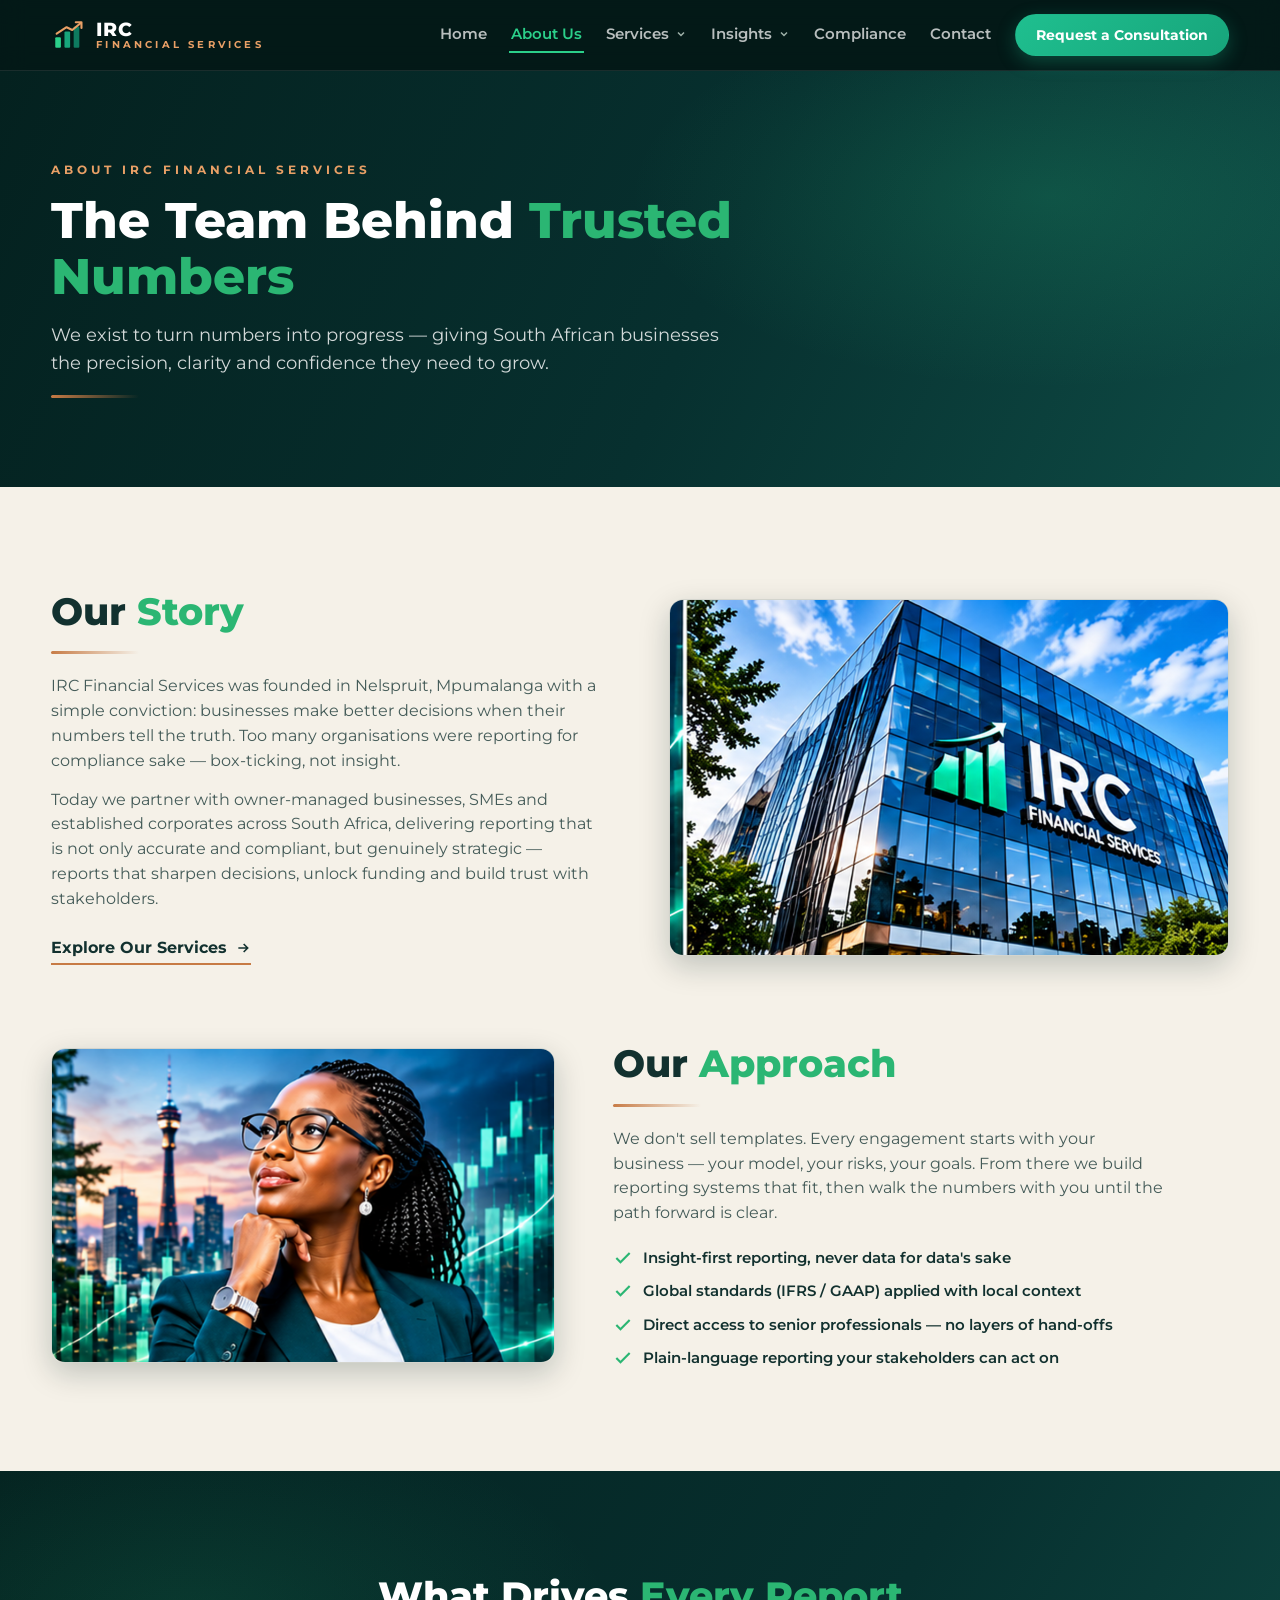
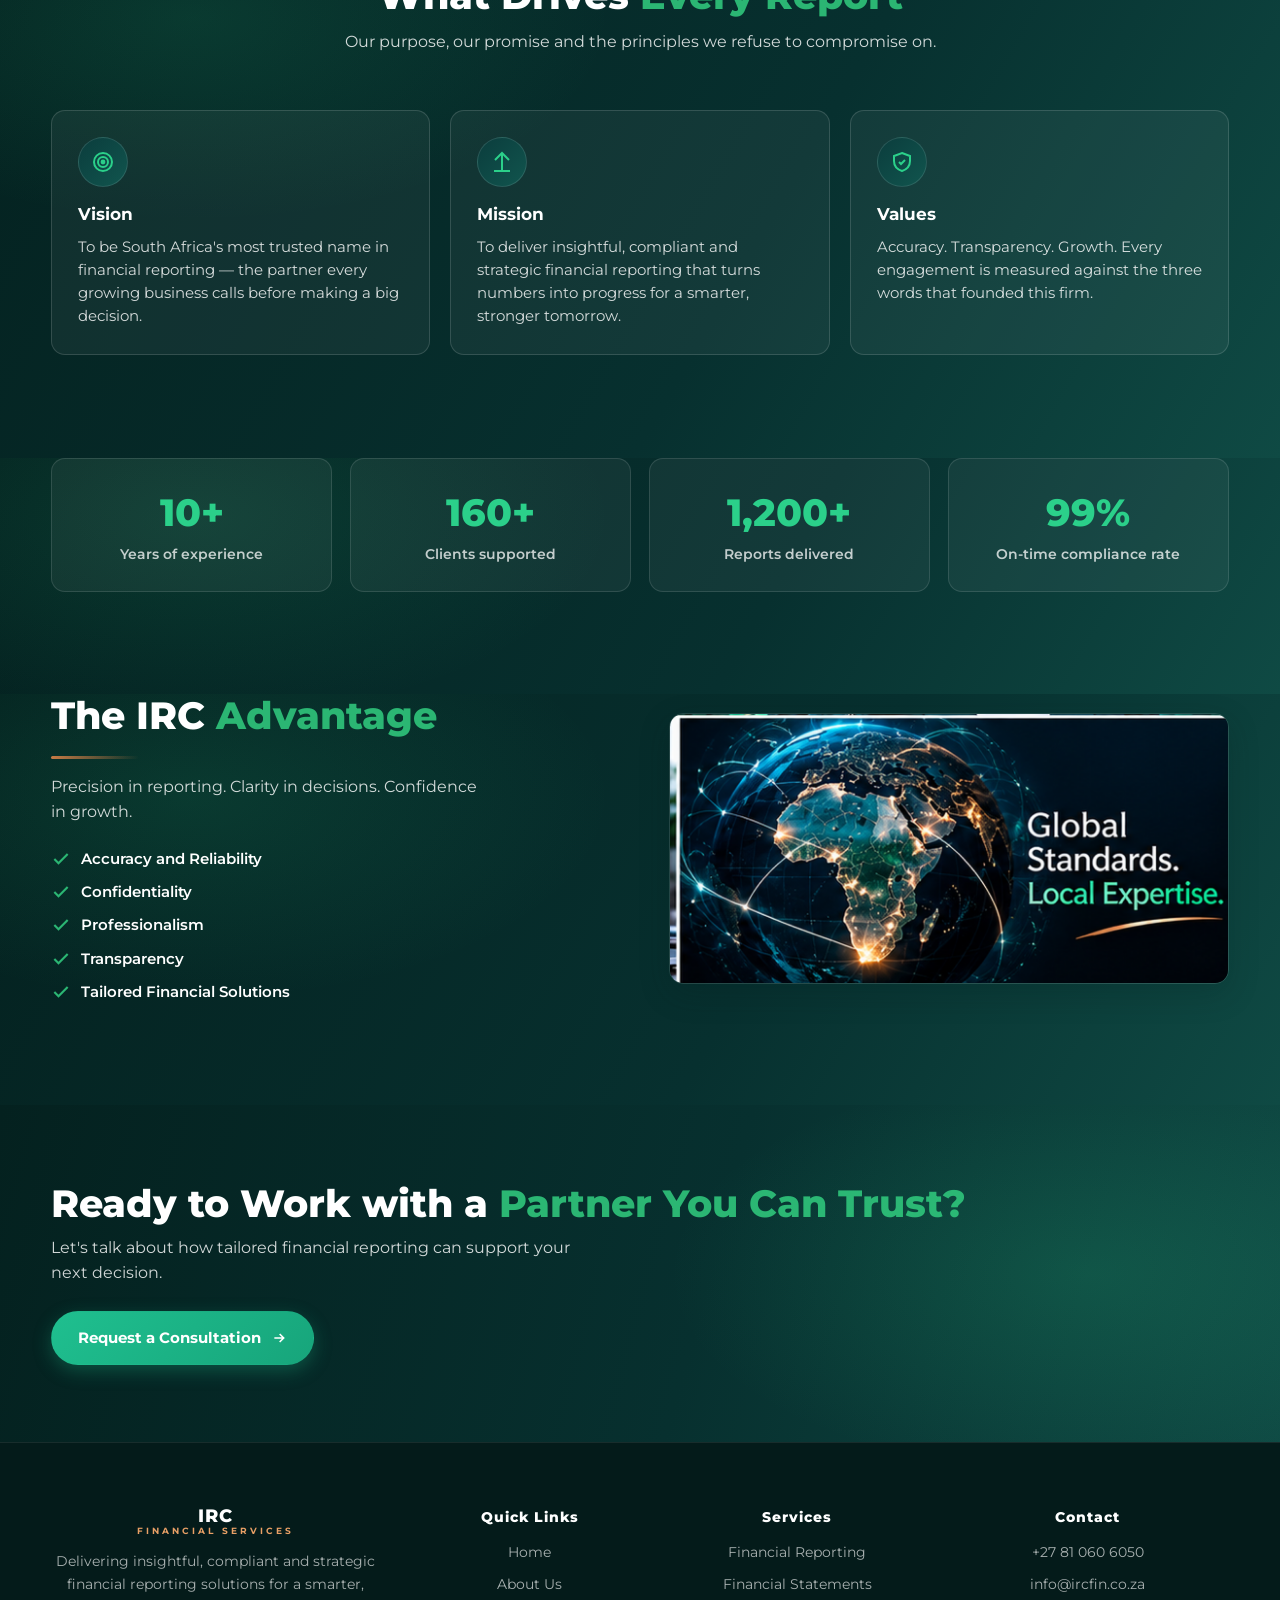
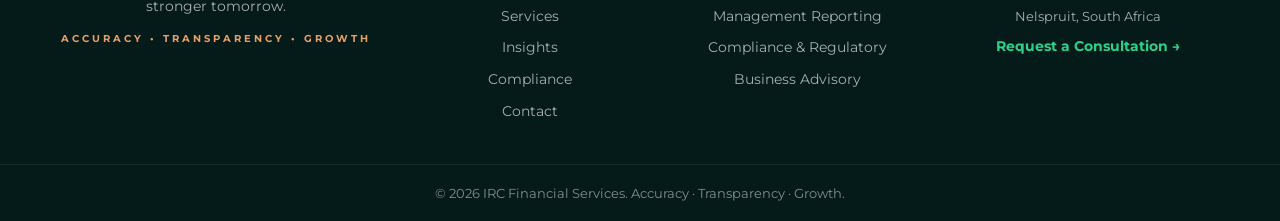
==== about.html @ 6feddb46 "IRC Financial Services website - initial publish" ====
<!DOCTYPE html>
<html lang="en">
<head>
<meta charset="UTF-8" />
<meta name="viewport" content="width=device-width, initial-scale=1.0" />
<title>About Us — IRC Financial Services</title>
<meta name="description" content="IRC Financial Services — a Nelspruit-based financial reporting consultancy built on accuracy, transparency and growth. Meet the team behind trusted numbers." />
<link rel="preconnect" href="https://fonts.googleapis.com" />
<link rel="preconnect" href="https://fonts.gstatic.com" crossorigin />
<link href="https://fonts.googleapis.com/css2?family=Montserrat:wght@400;500;600;700;800&family=Cormorant+Garamond:ital,wght@1,600&display=swap" rel="stylesheet" />
<link rel="stylesheet" href="styles.css" />
</head>
<body>

<nav class="navbar">
  <div class="container navbar-inner">
    <a class="nav-logo" href="index.html">
      <svg width="34" height="34" viewBox="0 0 48 48" fill="none" aria-hidden="true">
        <rect x="6" y="27" width="8" height="15" rx="1.5" fill="#2BD08A"/>
        <rect x="19" y="19" width="8" height="23" rx="1.5" fill="#17A57B"/>
        <rect x="32" y="12" width="8" height="30" rx="1.5" fill="#0E7A5F"/>
        <path d="M8 22 22 13l8 4L42 7" stroke="#E9A066" stroke-width="3" fill="none" stroke-linecap="round" stroke-linejoin="round"/>
        <path d="M35 6h8v8" stroke="#E9A066" stroke-width="3" fill="none" stroke-linecap="round" stroke-linejoin="round"/>
      </svg>
      <span class="nav-logo-text"><b>IRC</b><span>FINANCIAL SERVICES</span></span>
    </a>
    <div class="nav-right">
      <div class="nav-links">
        <a href="index.html">Home</a>
        <a href="about.html" class="active">About Us</a>
        <div class="drop">
          <a href="services.html">Services
            <svg class="caret" width="12" height="12" viewBox="0 0 24 24" fill="none" stroke="currentColor" stroke-width="3"><path d="m6 9 6 6 6-6"/></svg></a>
          <div class="drop-menu">
            <a href="services.html#svc-reporting">Financial Reporting</a>
            <a href="services.html#svc-statements">Financial Statements</a>
            <a href="services.html#svc-management">Management Reporting</a>
            <a href="services.html#svc-compliance">Compliance &amp; Regulatory</a>
            <a href="services.html#svc-analysis">Financial Analysis</a>
            <a href="services.html#svc-advisory">Business Advisory</a>
          </div>
        </div>
        <div class="drop">
          <a href="insights.html">Insights
            <svg class="caret" width="12" height="12" viewBox="0 0 24 24" fill="none" stroke="currentColor" stroke-width="3"><path d="m6 9 6 6 6-6"/></svg></a>
          <div class="drop-menu">
            <a href="insights.html#insight-featured">Management Dashboards</a>
            <a href="insights.html#insight-1">Reporting Best Practices</a>
            <a href="insights.html#insight-2">Understanding Financial Risk</a>
            <a href="insights.html#insight-3">Compliance Updates</a>
            <a href="insights.html#insight-4">Global Standards &amp; IFRS</a>
            <a href="insights.html#insight-5">Boardroom Confidence</a>
            <a href="insights.html#insight-6">Numbers into Progress</a>
          </div>
        </div>
                <a href="compliance.html">Compliance</a>
        <a href="contact.html">Contact</a>
      </div>
      <a href="contact.html" class="btn btn-primary nav-cta">Request a Consultation</a>
    </div>
  </div>
</nav>

<!-- ================= PAGE HERO ================= -->
<header class="page-hero">
  <div class="container">
    <div class="kicker">ABOUT IRC FINANCIAL SERVICES</div>
    <h1>The Team Behind <span class="accent">Trusted Numbers</span></h1>
    <p class="sub">We exist to turn numbers into progress — giving South African businesses the precision, clarity and confidence they need to grow.</p>
    <i class="copper-rule"></i>
  </div>
</header>

<!-- ================= OUR STORY ================= -->
<section class="band-light">
  <div class="container" style="display:grid;gap:clamp(48px,6vw,80px)">
    <div class="split">
      <div>
        <h2 class="section-title">Our <span class="accent">Story</span></h2>
        <i class="copper-rule" style="background:linear-gradient(90deg,var(--copper),transparent)"></i>
        <p style="margin-top:20px;color:rgba(18,49,47,.78);max-width:50ch">IRC Financial Services was founded in Nelspruit, Mpumalanga with a simple conviction: businesses make better decisions when their numbers tell the truth. Too many organisations were reporting for compliance sake — box-ticking, not insight.</p>
        <p style="margin-top:14px;color:rgba(18,49,47,.78);max-width:50ch">Today we partner with owner-managed businesses, SMEs and established corporates across South Africa, delivering reporting that is not only accurate and compliant, but genuinely strategic — reports that sharpen decisions, unlock funding and build trust with stakeholders.</p>
        <a href="services.html" class="link-more" style="margin-top:24px;display:inline-flex">Explore Our Services
          <svg width="16" height="16" viewBox="0 0 24 24" fill="none" stroke="currentColor" stroke-width="2.4"><path d="M5 12h14M13 6l6 6-6 6"/></svg>
        </a>
      </div>
      <div class="visual">
        <img src="images/03_corporate_architecture.png" alt="IRC Financial Services headquarters — modern glass architecture" />
      </div>
    </div>

    <div class="split" style="grid-template-columns:.9fr 1.1fr">
      <div class="visual">
        <img src="images/02_hero_consultant.png" alt="IRC financial consultant reviewing insights against a city skyline" style="aspect-ratio:16/10" />
      </div>
      <div>
        <h2 class="section-title">Our <span class="accent">Approach</span></h2>
        <i class="copper-rule"></i>
        <p style="margin-top:20px;color:rgba(18,49,47,.78);max-width:50ch">We don't sell templates. Every engagement starts with your business — your model, your risks, your goals. From there we build reporting systems that fit, then walk the numbers with you until the path forward is clear.</p>
        <ul class="ticks" style="margin-top:20px">
          <li><svg viewBox="0 0 24 24" fill="none" stroke="currentColor" stroke-width="2.6"><path d="M20 6L9 17l-5-5"/></svg>Insight-first reporting, never data for data's sake</li>
          <li><svg viewBox="0 0 24 24" fill="none" stroke="currentColor" stroke-width="2.6"><path d="M20 6L9 17l-5-5"/></svg>Global standards (IFRS / GAAP) applied with local context</li>
          <li><svg viewBox="0 0 24 24" fill="none" stroke="currentColor" stroke-width="2.6"><path d="M20 6L9 17l-5-5"/></svg>Direct access to senior professionals — no layers of hand-offs</li>
          <li><svg viewBox="0 0 24 24" fill="none" stroke="currentColor" stroke-width="2.6"><path d="M20 6L9 17l-5-5"/></svg>Plain-language reporting your stakeholders can act on</li>
        </ul>
      </div>
    </div>
  </div>
</section>

<!-- ================= MISSION / VISION / VALUES ================= -->
<section class="band-dark">
  <div class="container">
    <h2 class="section-title" style="text-align:center;max-width:640px;margin:0 auto 12px">What Drives <span class="accent">Every Report</span></h2>
    <p style="text-align:center;max-width:56ch;margin:0 auto clamp(36px,5vw,56px)">Our purpose, our promise and the principles we refuse to compromise on.</p>
    <div class="value-cards">
      <div class="value-card">
        <div class="icon"><svg viewBox="0 0 24 24" fill="none" stroke="currentColor" stroke-width="2"><circle cx="12" cy="12" r="9"/><circle cx="12" cy="12" r="5"/><circle cx="12" cy="12" r="1.4" fill="currentColor"/></svg></div>
        <h3>Vision</h3>
        <p>To be South Africa's most trusted name in financial reporting — the partner every growing business calls before making a big decision.</p>
      </div>
      <div class="value-card">
        <div class="icon"><svg viewBox="0 0 24 24" fill="none" stroke="currentColor" stroke-width="2"><path d="M12 3v18M5 10l7-7 7 7"/><path d="M4 21h16"/></svg></div>
        <h3>Mission</h3>
        <p>To deliver insightful, compliant and strategic financial reporting that turns numbers into progress for a smarter, stronger tomorrow.</p>
      </div>
      <div class="value-card">
        <div class="icon"><svg viewBox="0 0 24 24" fill="none" stroke="currentColor" stroke-width="2"><path d="M12 3l8 3v5c0 5-3.5 8.5-8 10-4.5-1.5-8-5-8-10V6l8-3Z"/><path d="M9 12l2 2 4-4"/></svg></div>
        <h3>Values</h3>
        <p>Accuracy. Transparency. Growth. Every engagement is measured against the three words that founded this firm.</p>
      </div>
    </div>
  </div>
</section>

<!-- ================= STATS ================= -->
<section class="band-dark" style="padding-top:0">
  <div class="container">
    <div class="stats">
      <div class="stat"><b>10+</b><span>Years of experience</span></div>
      <div class="stat"><b>160+</b><span>Clients supported</span></div>
      <div class="stat"><b>1,200+</b><span>Reports delivered</span></div>
      <div class="stat"><b>99%</b><span>On-time compliance rate</span></div>
    </div>
  </div>
</section>

<!-- ================= ADVANTAGE ================= -->
<section class="band-dark" style="padding-top:0">
  <div class="container split">
    <div>
      <h2 class="section-title">The IRC <span class="accent">Advantage</span></h2>
      <i class="copper-rule"></i>
      <p style="margin:16px 0 22px;max-width:40ch">Precision in reporting. Clarity in decisions. Confidence in growth.</p>
      <ul class="ticks">
        <li><svg viewBox="0 0 24 24" fill="none" stroke="currentColor" stroke-width="2.6"><path d="M20 6L9 17l-5-5"/></svg>Accuracy and Reliability</li>
        <li><svg viewBox="0 0 24 24" fill="none" stroke="currentColor" stroke-width="2.6"><path d="M20 6L9 17l-5-5"/></svg>Confidentiality</li>
        <li><svg viewBox="0 0 24 24" fill="none" stroke="currentColor" stroke-width="2.6"><path d="M20 6L9 17l-5-5"/></svg>Professionalism</li>
        <li><svg viewBox="0 0 24 24" fill="none" stroke="currentColor" stroke-width="2.6"><path d="M20 6L9 17l-5-5"/></svg>Transparency</li>
        <li><svg viewBox="0 0 24 24" fill="none" stroke="currentColor" stroke-width="2.6"><path d="M20 6L9 17l-5-5"/></svg>Tailored Financial Solutions</li>
      </ul>
    </div>
    <div class="visual">
      <img src="images/05_global_finance_visual.png" alt="Glowing digital globe over Africa — Global Standards, Local Expertise" />
    </div>
  </div>
</section>

<!-- ================= CTA ================= -->
<section class="cta-band">
  <div class="container cta-inner">
    <div>
      <h2>Ready to Work with a <span class="accent">Partner You Can Trust?</span></h2>
      <p>Let's talk about how tailored financial reporting can support your next decision.</p>
    </div>
    <a href="contact.html" class="btn btn-primary">Request a Consultation
      <svg viewBox="0 0 24 24" fill="none" stroke="currentColor" stroke-width="2.4"><path d="M5 12h14M13 6l6 6-6 6"/></svg>
    </a>
  </div>
</section>

<footer class="site-footer">
  <div class="container footer-grid">
    <div class="footer-brand">
      <div class="footer-logo">
        <span style="display:flex;flex-direction:column;line-height:1.1"><b>IRC</b><span>FINANCIAL SERVICES</span></span>
      </div>
      <p>Delivering insightful, compliant and strategic financial reporting solutions for a smarter, stronger tomorrow.</p>
      <div class="brand-values">ACCURACY • TRANSPARENCY • GROWTH</div>
    </div>
    <div>
      <h4>Quick Links</h4>
      <ul>
        <li><a href="index.html">Home</a></li>
        <li><a href="about.html">About Us</a></li>
        <li><a href="services.html">Services</a></li>
        <li><a href="insights.html">Insights</a></li>
                <li><a href="compliance.html">Compliance</a></li>
        <li><a href="contact.html">Contact</a></li>
      </ul>
    </div>
    <div>
      <h4>Services</h4>
      <ul>
        <li><a href="services.html">Financial Reporting</a></li>
        <li><a href="services.html">Financial Statements</a></li>
        <li><a href="services.html">Management Reporting</a></li>
        <li><a href="services.html">Compliance &amp; Regulatory</a></li>
        <li><a href="services.html">Business Advisory</a></li>
      </ul>
    </div>
    <div>
      <h4>Contact</h4>
      <ul>
        <li><a href="tel:+27810606050">+27 81 060 6050</a></li>
        <li><a href="mailto:info@ircfin.co.za">info@ircfin.co.za</a></li>
        <li>Nelspruit, South Africa</li>
        <li><a href="contact.html" style="color:var(--emerald-bright);font-weight:700">Request a Consultation →</a></li>
      </ul>
    </div>
  </div>
  <div class="footer-bottom">© 2026 IRC Financial Services. Accuracy · Transparency · Growth.</div>
</footer>

</body>
</html>
---- styles.css ----
﻿
  :root{
    --deep-teal:#07302F;
    --deep-teal-2:#0B3D3D;
    --emerald:#17A57B;
    --emerald-bright:#2BD08A;
    --headline-green:#2BB673;
    --ivory:#F5F1E8;
    --ivory-soft:#EFEAE0;
    --charcoal:#0E1C26;
    --copper:#C77B45;
    --copper-light:#E9A066;
    --white:#FFFFFF;
    --text-dark:#12312F;
    --radius:14px;
    --shadow:0 10px 30px rgba(4,32,30,.22);
    --space-section:clamp(64px,8vw,110px);
  }
  *{margin:0;padding:0;box-sizing:border-box}
  html{scroll-behavior:smooth}
  body{font-family:'Montserrat',system-ui,sans-serif;color:var(--text-dark);background:var(--deep-teal);line-height:1.55;-webkit-font-smoothing:antialiased}
  img{display:block;max-width:100%}
  a{text-decoration:none;color:inherit}
  .container{width:min(1240px,92%);margin:0 auto}

  /* ============ HERO ============ */
  .hero{position:relative;display:grid;grid-template-columns:1.05fr 1fr;min-height:640px;overflow:hidden;background:#04211F}
  .hero-bg{position:absolute;inset:0}
  .hero-bg img{width:100%;height:100%;object-fit:cover;object-position:center 65%}
  .hero-bg::after{content:"";position:absolute;inset:0;background:linear-gradient(90deg,rgba(6,26,22,.38) 0%,rgba(6,28,24,.3) 26%,rgba(4,24,20,.14) 48%,rgba(4,24,20,.08) 68%,rgba(3,18,16,.4) 100%),linear-gradient(180deg,rgba(2,10,9,.3) 0%,rgba(3,24,23,0) 16%,rgba(3,24,23,0) 80%,rgba(2,14,12,.4) 100%)}
  .hero::after{content:"";position:absolute;inset:0;background:radial-gradient(900px 420px at 78% 40%,rgba(43,208,138,.18),transparent 60%);pointer-events:none}
  .hero-left{position:relative;z-index:2;padding:clamp(36px,5vw,72px) clamp(24px,4vw,64px);display:flex;flex-direction:column;justify-content:center}
  .hero h1{color:var(--white);font-size:clamp(34px,4.6vw,58px);font-weight:800;line-height:1.12;max-width:16ch}
  .hero h1 .accent{color:var(--headline-green)}
  .hero p.lead{color:rgba(255,255,255,.82);font-size:clamp(15px,1.4vw,18px);max-width:44ch;margin:22px 0 30px}
  .hero-ctas{display:flex;gap:16px;flex-wrap:wrap}
  .btn{display:inline-flex;align-items:center;gap:10px;font-weight:700;font-size:15px;padding:14px 26px;border-radius:999px;transition:.25s ease;border:1px solid transparent;cursor:pointer}
  .btn-primary{background:linear-gradient(135deg,#1FBF8F,var(--emerald));color:var(--white);box-shadow:0 6px 18px rgba(23,165,123,.35)}
  .btn-primary:hover{transform:translateY(-2px);box-shadow:0 10px 24px rgba(23,165,123,.5)}
  .btn-ghost{background:rgba(255,255,255,.06);color:var(--white);border-color:rgba(255,255,255,.55)}
  .btn-ghost:hover{background:rgba(255,255,255,.14);transform:translateY(-2px)}
  .btn svg{width:16px;height:16px}
  .hero-right{position:relative;min-height:520px}
  .hero-right img{position:absolute;inset:0;width:100%;height:100%;object-fit:cover;object-position:60% 20%}
  .hero-right::before{content:"";position:absolute;inset:0;background:linear-gradient(90deg,rgba(3,25,24,.92) 0%,rgba(3,25,24,.5) 26%,transparent 60%);z-index:1}
  .hero-script{position:absolute;z-index:2;right:clamp(18px,3.5vw,48px);bottom:clamp(24px,4vw,56px);text-align:right;pointer-events:none}
  .hero-script span{display:block;font-family:'Cormorant Garamond',serif;font-style:italic;font-weight:600;font-size:clamp(28px,3.4vw,46px);color:var(--white);text-shadow:0 2px 14px rgba(0,0,0,.45);line-height:1.15}
  .hero-script i{display:block;height:3px;width:150px;margin:10px 0 0 auto;border-radius:3px;background:linear-gradient(90deg,transparent,var(--copper-light),transparent)}

  /* ============ SERVICES BAND ============ */
  .services{background:var(--ivory);position:relative}
  .services-grid{display:grid;grid-template-columns:.9fr 1.5fr .9fr;min-height:430px}
  .services-visual{position:relative;overflow:hidden}
  .services-visual img{position:absolute;inset:0;width:100%;height:100%;object-fit:cover}
  .services-visual.right::before,.services-visual.right::after{content:"";position:absolute;inset:0}
  .services-visual.right::after{background:linear-gradient(90deg,var(--ivory) 0%,rgba(245,241,232,0) 18%)}
  .services-visual.left::after{background:linear-gradient(270deg,var(--ivory) 0%,rgba(245,241,232,0) 18%)}
  .services-copy{padding:clamp(40px,5vw,64px) clamp(28px,4vw,56px);border-left:1px solid rgba(18,49,47,.12);border-right:1px solid rgba(18,49,47,.12)}
  .brand-values{color:var(--copper-light);font-size:11px;font-weight:600;letter-spacing:4px;margin-bottom:26px}
  h2.section-title{font-size:clamp(26px,3vw,38px);font-weight:800;color:var(--text-dark);line-height:1.15}
  .section-title .accent{color:var(--headline-green)}
  .services-copy h2{margin:0 0 16px}
  .services-copy p{max-width:40ch;color:rgba(18,49,47,.78);margin-bottom:24px}
  .link-more{display:inline-flex;align-items:center;gap:8px;font-weight:700;color:var(--text-dark);border-bottom:2px solid var(--copper);padding-bottom:3px}
  .link-more:hover{color:var(--headline-green)}
  .services-cards{display:grid;grid-template-columns:repeat(3,1fr);gap:10px}
  .service-card{background:var(--white);border-radius:var(--radius);border:1px solid rgba(18,49,47,.08);box-shadow:0 4px 14px rgba(18,49,47,.06);padding:18px 12px;display:flex;flex-direction:column;align-items:center;gap:10px;text-align:center;transition:.25s ease}
  .service-card:hover{transform:translateY(-4px);box-shadow:var(--shadow)}
  .service-card .icon{width:46px;height:46px;border-radius:50%;display:grid;place-items:center;background:linear-gradient(135deg,var(--deep-teal-2),#11554E);color:var(--emerald-bright)}
  .service-card .icon svg{width:22px;height:22px}
  .service-card span{font-size:13px;font-weight:700;color:var(--text-dark);line-height:1.3}

  /* ============ ADVANTAGE + PROCESS ============ */
  .advantage{background:linear-gradient(120deg,#04211F 0%,var(--deep-teal) 60%,#0F4A44 100%);padding:var(--space-section) 0;position:relative;overflow:hidden}
  .advantage::before{content:"";position:absolute;inset:0;background:radial-gradient(700px 340px at 15% 25%,rgba(43,208,138,.12),transparent 60%)}
  .advantage-grid{display:grid;grid-template-columns:1.05fr 1.35fr;gap:clamp(28px,4vw,64px);position:relative;z-index:1;align-items:center}
  .advantage h2{color:var(--white)}
  .advantage h2 .accent{color:var(--headline-green)}
  .advantage p.tag{color:rgba(255,255,255,.82);margin:16px 0 20px;max-width:38ch}
  .advantage ul{list-style:none;display:grid;gap:9px}
  .advantage li{display:flex;gap:10px;align-items:center;color:var(--white);font-size:15px;font-weight:600}
  .advantage li svg{width:18px;height:18px;color:var(--emerald-bright);flex:0 0 auto}
  .advantage-visual{position:relative;border-radius:var(--radius);overflow:hidden;box-shadow:var(--shadow);border:1px solid rgba(255,255,255,.12)}
  .advantage-visual img{width:100%;height:100%;object-fit:cover}
  .process{margin-top:clamp(44px,6vw,72px);background:linear-gradient(105deg,#0C3C40 0%,#1B5B55 70%,#2E7266 100%);border:1px solid rgba(255,255,255,.14);border-radius:var(--radius);padding:clamp(30px,4vw,52px);display:grid;grid-template-columns:.95fr 1.4fr;gap:clamp(28px,4vw,56px);align-items:center;position:relative;z-index:1;box-shadow:var(--shadow)}
  .process h2{color:var(--white);font-size:clamp(24px,2.6vw,34px);margin-bottom:0}
  .steps{display:grid;grid-template-columns:repeat(4,1fr);gap:14px;position:relative}
  .step{text-align:center;position:relative}
  .step .num{width:52px;height:52px;margin:0 auto;border-radius:50%;display:grid;place-items:center;font-weight:800;color:var(--white);background:linear-gradient(135deg,var(--emerald-bright),var(--emerald));box-shadow:0 4px 14px rgba(0,0,0,.35)}
  .step:not(:last-child)::after{content:"";position:absolute;top:26px;left:calc(50% + 30px);right:calc(-50% + 30px);height:2px;background:linear-gradient(90deg,rgba(255,255,255,.55),rgba(255,255,255,.15))}
  .step p{color:var(--white);font-weight:700;font-size:13.5px;margin-top:12px;line-height:1.35}

  /* ============ INSIGHTS ============ */
  .insights{background:var(--ivory);padding:var(--space-section) 0}
  .insights-grid{display:grid;grid-template-columns:.75fr 2fr;gap:clamp(28px,4vw,56px);align-items:center}
  .insights h2{font-size:clamp(28px,3.2vw,42px)}
  .cards{display:grid;grid-template-columns:repeat(3,1fr);gap:22px}
  .insight-card{background:var(--white);border-radius:var(--radius);overflow:hidden;border:1px solid rgba(18,49,47,.08);box-shadow:0 6px 18px rgba(18,49,47,.08);display:flex;flex-direction:column;transition:.25s ease}
  .insight-card:hover{transform:translateY(-5px);box-shadow:var(--shadow)}
  .insight-card .thumb{aspect-ratio:16/10;overflow:hidden}
  .insight-card .thumb img{width:100%;height:100%;object-fit:cover;transition:.4s ease}
  .insight-card:hover .thumb img{transform:scale(1.05)}
  .insight-card .body{padding:20px 20px 22px;display:flex;flex-direction:column;gap:10px;flex:1}
  .insight-card h3{font-size:17px;font-weight:800;color:var(--text-dark);line-height:1.3}
  .insight-card .link-more{margin-top:auto;font-size:14px;align-self:flex-start}

  /* ============ FOOTER CTA ============ */
  .footer-cta{position:relative;min-height:420px;display:grid;grid-template-columns:1.15fr .85fr;overflow:hidden;background:var(--deep-teal)}
  .footer-cta .bg{position:absolute;inset:0}
  .footer-cta .bg img{width:100%;height:100%;object-fit:cover;object-position:center;transform:scale(1.6);transform-origin:95% center}
  .footer-cta .bg::after{content:"";position:absolute;inset:0;background:linear-gradient(90deg,rgba(4,26,25,.97) 0%,rgba(4,26,25,.9) 50%,rgba(4,26,25,.45) 100%)}
  .footer-cta .content{position:relative;z-index:1;padding:clamp(44px,6vw,80px) clamp(24px,4vw,64px);display:flex;flex-direction:column;justify-content:center}
  .footer-cta h2{color:var(--white);font-size:clamp(28px,3.4vw,44px);max-width:20ch}
  .footer-cta h2 .accent{color:var(--headline-green)}
  .footer-cta p{color:rgba(255,255,255,.85);margin:18px 0 28px;max-width:44ch}
  .contact-card{position:relative;z-index:1;margin:clamp(28px,4vw,56px);background:linear-gradient(150deg, rgba(6,36,34,.92), rgba(10,52,48,.86));border:1px solid rgba(255,255,255,.16);border-radius:var(--radius);padding:clamp(26px,3vw,40px);align-self:center;color:var(--white);box-shadow:var(--shadow)}
  .contact-card h3{font-size:20px;font-weight:800;margin-bottom:18px}
  .contact-list{list-style:none;display:grid;gap:14px}
  .contact-list li{display:flex;gap:12px;align-items:center;font-size:15px;color:rgba(255,255,255,.92)}
  .contact-list svg{width:20px;height:20px;color:var(--emerald-bright);flex:0 0 auto}
  .site-footer{background:#041B1A;color:rgba(255,255,255,.6);text-align:center;font-size:13px;padding:20px 0;border-top:1px solid rgba(255,255,255,.08)}

  /* ============ RESPONSIVE ============ */
  @media (max-width:1024px){
    .hero{grid-template-columns:1fr}
    .hero-right{min-height:420px}
    .hero-right::before{background:linear-gradient(0deg,rgba(3,25,24,.85) 0%,rgba(3,25,24,.3) 40%,transparent 65%)}
    .services-grid{grid-template-columns:1fr}
    .services-visual{min-height:240px}
    .services-visual.left{order:-1}
    .services-copy{border:none}
    .services-visual.right::after,.services-visual.left::after{display:none}
    .advantage-grid,.process,.insights-grid{grid-template-columns:1fr}
    .cards{grid-template-columns:1fr}
    .footer-cta{grid-template-columns:1fr}
    .steps{grid-template-columns:repeat(2,1fr);gap:24px}
    .step:not(:last-child)::after{display:none}
  }
  @media (max-width:560px){
    .services-cards{grid-template-columns:repeat(2,1fr)}
  }

  /* ============ NAVBAR (shared) ============ */
  .navbar{position:sticky;top:0;z-index:100;background:rgba(4,24,23,.94);backdrop-filter:blur(12px);border-bottom:1px solid rgba(255,255,255,.09)}
  .navbar-inner{display:flex;align-items:center;justify-content:space-between;gap:18px;min-height:70px;flex-wrap:wrap;padding:10px 0}
  .nav-logo{display:flex;align-items:center;gap:11px}
  .nav-logo-text{display:flex;flex-direction:column;line-height:1.05}
  .nav-logo-text b{color:var(--white);font-weight:800;font-size:19px;letter-spacing:1px}
  .nav-logo-text span{color:var(--copper-light);font-size:9.5px;font-weight:700;letter-spacing:3.2px}
  .nav-right{display:flex;align-items:center;gap:22px;flex-wrap:wrap}
  .nav-links{display:flex;gap:20px;align-items:center;flex-wrap:wrap}
  .nav-links a{color:rgba(255,255,255,.72);font-weight:600;font-size:14.5px;padding:6px 2px;border-bottom:2px solid transparent}
  .nav-links a:hover{color:var(--white)}
  .nav-links a.active{color:var(--emerald-bright);border-bottom-color:var(--emerald-bright)}
  .nav-cta{padding:10px 20px;font-size:13.5px}

  /* ============ PAGE HERO (shared) ============ */
  .page-hero{position:relative;overflow:hidden;background:linear-gradient(115deg,#04211F 0%,var(--deep-teal) 55%,#0E4B45 100%);padding:clamp(56px,7vw,96px) 0}
  .page-hero::after{content:"";position:absolute;inset:0;background:radial-gradient(700px 320px at 82% 30%,rgba(43,208,138,.16),transparent 60%);pointer-events:none}
  .page-hero .container{position:relative;z-index:1}
  .kicker{color:var(--copper-light);font-size:12px;font-weight:700;letter-spacing:4px;margin-bottom:14px}
  .page-hero h1{color:var(--white);font-size:clamp(32px,4vw,50px);font-weight:800;line-height:1.12;max-width:26ch}
  .page-hero h1 .accent{color:var(--headline-green)}
  .page-hero p.sub{color:rgba(255,255,255,.82);max-width:56ch;margin-top:16px;font-size:clamp(15px,1.4vw,18px)}
  .copper-rule{display:block;height:3px;width:88px;border-radius:2px;background:linear-gradient(90deg,var(--copper),transparent);margin-top:18px}

  /* ============ SHARED BANDS ============ */
  .band-light{background:var(--ivory);padding:var(--space-section) 0}
  .band-dark{background:linear-gradient(120deg,#04211F 0%,var(--deep-teal) 60%,#0F4A44 100%);padding:var(--space-section) 0;position:relative;overflow:hidden}
  .band-dark::before{content:"";position:absolute;inset:0;background:radial-gradient(700px 340px at 15% 25%,rgba(43,208,138,.12),transparent 60%)}
  .band-dark .container{position:relative;z-index:1}
  .band-dark .section-title{color:var(--white)}
  .band-dark p{color:rgba(255,255,255,.82)}
  .split{display:grid;grid-template-columns:1fr 1fr;gap:clamp(28px,4.5vw,64px);align-items:center}
  .split .visual{border-radius:var(--radius);overflow:hidden;box-shadow:var(--shadow);border:1px solid rgba(18,49,47,.15)}
  .split .visual img{width:100%;height:100%;object-fit:cover}
  .band-dark .split .visual{border-color:rgba(255,255,255,.12)}

  /* ============ TICKS LIST (light bg) ============ */
  .ticks{list-style:none;display:grid;gap:10px}
  .ticks li{display:flex;gap:10px;color:var(--text-dark);font-weight:600;font-size:15px;align-items:flex-start}
  .ticks svg{color:var(--headline-green);width:20px;height:20px;flex:0 0 auto;margin-top:2px}
  .band-dark .ticks li{color:var(--white)}

  /* ============ VALUE / MISSION CARDS (dark bg) ============ */
  .value-cards{display:grid;grid-template-columns:repeat(3,1fr);gap:20px}
  .value-card{background:rgba(255,255,255,.05);border:1px solid rgba(255,255,255,.14);border-radius:var(--radius);padding:26px;color:var(--white);transition:.25s ease}
  .value-card:hover{transform:translateY(-4px);background:rgba(255,255,255,.08)}
  .value-card .icon{width:50px;height:50px;border-radius:50%;display:grid;place-items:center;background:linear-gradient(135deg,var(--deep-teal-2),#11554E);color:var(--emerald-bright);border:1px solid rgba(255,255,255,.12)}
  .value-card .icon svg{width:24px;height:24px}
  .value-card h3{font-size:17px;margin:14px 0 8px}
  .value-card p{font-size:14.5px;line-height:1.6}

  /* ============ STATS ============ */
  .stats{display:grid;grid-template-columns:repeat(4,1fr);gap:18px}
  .stat{background:rgba(255,255,255,.05);border:1px solid rgba(255,255,255,.12);border-radius:var(--radius);padding:24px;text-align:center}
  .stat b{display:block;font-size:clamp(28px,3vw,40px);color:var(--emerald-bright);font-weight:800}
  .stat span{color:rgba(255,255,255,.75);font-size:14px;font-weight:600}

  /* ============ SERVICE BLOCKS (light bg) ============ */
  .service-blocks{display:grid;grid-template-columns:repeat(3,1fr);gap:20px}
  .service-block{background:var(--white);border:1px solid rgba(18,49,47,.08);border-radius:var(--radius);padding:26px;box-shadow:0 4px 14px rgba(18,49,47,.06);transition:.25s ease}
  .service-block:hover{transform:translateY(-4px);box-shadow:var(--shadow)}
  .service-block .icon{width:52px;height:52px;border-radius:50%;display:grid;place-items:center;background:linear-gradient(135deg,var(--deep-teal-2),#11554E);color:var(--emerald-bright)}
  .service-block .icon svg{width:24px;height:24px}
  .service-block h3{margin:14px 0 10px;font-size:17px;font-weight:800;color:var(--text-dark)}
  .service-block p{font-size:14px;color:rgba(18,49,47,.72);margin-bottom:12px}
  .service-block ul{list-style:none;display:grid;gap:8px}
  .service-block ul li{font-size:14px;color:rgba(18,49,47,.75);display:flex;gap:9px}
  .service-block ul li::before{content:"";width:6px;height:6px;border-radius:50%;background:var(--emerald);margin-top:7px;flex:0 0 auto}

  /* ============ CHIPS / META ============ */
  .chip{display:inline-block;background:rgba(23,165,123,.12);color:#0F7B5C;font-weight:700;font-size:12px;letter-spacing:1px;padding:5px 12px;border-radius:999px}
  .meta{color:rgba(18,49,47,.55);font-size:13px;font-weight:600}

  /* ============ FEATURED ARTICLE ============ */
  .featured{display:grid;grid-template-columns:1.1fr 1fr;background:var(--white);border:1px solid rgba(18,49,47,.08);border-radius:var(--radius);overflow:hidden;box-shadow:0 6px 18px rgba(18,49,47,.08)}
  .featured .thumb{min-height:320px}
  .featured .thumb img{width:100%;height:100%;object-fit:cover}
  .featured .body{padding:clamp(24px,3vw,40px);display:flex;flex-direction:column;gap:12px;justify-content:center}
  .featured h3{font-size:clamp(20px,2.2vw,26px);font-weight:800;color:var(--text-dark);line-height:1.25}
  .featured p{color:rgba(18,49,47,.75);font-size:15px}

  /* ============ NEWSLETTER ============ */
  .newsletter{background:linear-gradient(105deg,var(--deep-teal-2) 0%,#155E50 100%);border:1px solid rgba(255,255,255,.14);border-radius:var(--radius);padding:clamp(28px,4vw,48px);display:flex;gap:26px;align-items:center;justify-content:space-between;flex-wrap:wrap;color:var(--white);box-shadow:var(--shadow)}
  .newsletter h3{font-size:clamp(20px,2.2vw,26px);font-weight:800}
  .newsletter p{color:rgba(255,255,255,.78);font-size:14.5px;margin-top:6px}
  .newsletter form{display:flex;gap:12px;flex:1;min-width:300px;max-width:500px}
  .newsletter input{flex:1;padding:13px 18px;border-radius:999px;border:none;font:inherit;min-width:0}
  .newsletter input:focus{outline:2px solid rgba(43,208,138,.5)}

  /* ============ CONTACT FORM ============ */
  .contact-wrap{display:grid;grid-template-columns:1.35fr 1fr;gap:clamp(28px,4vw,56px);align-items:start}
  .form-card{background:var(--white);border:1px solid rgba(18,49,47,.1);border-radius:var(--radius);padding:clamp(24px,3.5vw,40px);box-shadow:0 6px 18px rgba(18,49,47,.08)}
  .form-card h3{font-size:20px;font-weight:800;color:var(--text-dark);margin-bottom:20px}
  .form-row{display:grid;grid-template-columns:1fr 1fr;gap:16px}
  .field{display:flex;flex-direction:column;gap:7px;margin-bottom:16px}
  .field label{font-size:13px;font-weight:700;color:var(--text-dark)}
  .field input,.field select,.field textarea{font:inherit;padding:12px 15px;border-radius:10px;border:1px solid rgba(18,49,47,.18);background:#F8F6F0;color:var(--text-dark)}
  .field input:focus,.field select:focus,.field textarea:focus{outline:2px solid rgba(23,165,123,.35);border-color:var(--emerald)}
  .field textarea{resize:vertical;min-height:120px}
  .info-card{background:var(--white);border:1px solid rgba(18,49,47,.1);border-radius:var(--radius);padding:clamp(24px,3vw,34px);box-shadow:0 6px 18px rgba(18,49,47,.08)}
  .info-card h3{font-size:18px;font-weight:800;color:var(--text-dark);margin-bottom:18px}
  .info-list{list-style:none;display:grid;gap:16px}
  .info-list li{display:flex;gap:12px;align-items:flex-start;font-size:15px;color:rgba(18,49,47,.85);font-weight:600}
  .info-list svg{width:20px;height:20px;color:var(--emerald);flex:0 0 auto;margin-top:2px}
  .info-list small{display:block;font-weight:500;color:rgba(18,49,47,.55);font-size:13px}
  .info-card .thumb{border-radius:10px;overflow:hidden;margin-top:22px;aspect-ratio:16/9}
  .info-card .thumb img{width:100%;height:100%;object-fit:cover}

  /* ============ CTA BAND (shared, no embedded text) ============ */
  .cta-band{position:relative;overflow:hidden;background:linear-gradient(105deg,#04211F 0%,var(--deep-teal) 55%,#0F4A44 100%);padding:clamp(48px,6vw,80px) 0}
  .cta-band::after{content:"";position:absolute;inset:0;background:radial-gradient(700px 340px at 85% 50%,rgba(43,208,138,.15),transparent 60%);pointer-events:none}
  .cta-inner{display:flex;gap:26px;align-items:center;justify-content:space-between;flex-wrap:wrap}
  .cta-band h2{color:var(--white);font-size:clamp(26px,3vw,38px);font-weight:800;line-height:1.15}
  .cta-band h2 .accent{color:var(--headline-green)}
  .cta-band p{color:rgba(255,255,255,.82);margin-top:10px;max-width:50ch}

  /* ============ SHARED FOOTER ============ */
  .site-footer{background:#041B1A;border-top:1px solid rgba(255,255,255,.08);color:rgba(255,255,255,.65);padding:clamp(40px,5vw,64px) 0 0}
  .footer-grid{display:grid;grid-template-columns:1.4fr 1fr 1fr 1.2fr;gap:32px;padding-bottom:42px}
  .footer-grid h4{color:var(--white);font-size:14px;letter-spacing:1px;margin-bottom:14px;font-weight:800}
  .footer-grid p{font-size:14px;line-height:1.6}
  .footer-grid ul{list-style:none;display:grid;gap:10px}
  .footer-grid a{color:rgba(255,255,255,.65);font-size:14px}
  .footer-grid a:hover{color:var(--emerald-bright)}
  .footer-brand .brand-values{margin-top:14px;color:var(--copper-light);font-size:10px;letter-spacing:3px;font-weight:700;margin-bottom:0}
  .footer-logo{display:flex;align-items:center;justify-content:center;gap:10px;margin-bottom:14px;text-align:center}
  .footer-logo b{color:var(--white);font-weight:800;font-size:18px;letter-spacing:1px}
  .footer-logo span{color:var(--copper-light);font-size:9px;font-weight:700;letter-spacing:3px;display:block}
  .footer-bottom{border-top:1px solid rgba(255,255,255,.08);padding:18px 0;text-align:center;font-size:13px;color:rgba(255,255,255,.5)}

  /* ============ FAQ / DETAILS ============ */
  .faq{max-width:820px;margin:0 auto;display:grid;gap:12px}
  .faq details{background:var(--white);border:1px solid rgba(18,49,47,.1);border-radius:12px;padding:18px 22px;box-shadow:0 4px 14px rgba(18,49,47,.06)}
  .faq summary{cursor:pointer;font-weight:800;color:var(--text-dark);list-style:none;display:flex;justify-content:space-between;align-items:center;gap:12px;font-size:15.5px}
  .faq summary::-webkit-details-marker{display:none}
  .faq summary::after{content:"+";font-size:22px;color:var(--emerald);font-weight:700;line-height:1}
  .faq details[open] summary::after{content:"–"}
  .faq details p{margin-top:12px;color:rgba(18,49,47,.75);font-size:14.5px;line-height:1.6}
  .due{display:inline-block;background:rgba(199,123,69,.14);color:#9A5A28;font-weight:700;font-size:12px;letter-spacing:.5px;padding:5px 12px;border-radius:999px}

  /* ============ RESPONSIVE (shared additions) ============ */
  @media (max-width:900px){
    .contact-wrap,.featured{grid-template-columns:1fr}
    .value-cards,.service-blocks{grid-template-columns:1fr}
    .stats{grid-template-columns:repeat(2,1fr)}
    .footer-grid{grid-template-columns:1fr 1fr}
  }
  @media (max-width:560px){
    .form-row{grid-template-columns:1fr}
    .footer-grid{grid-template-columns:1fr}
    .stats{grid-template-columns:repeat(2,1fr)}
  }

  /* ==================================================================
     ==================== HOME v3 — MOCK MATCH LOOK =================== 
     (scoped to body.home — other pages are unaffected)
     ================================================================== */
  body.home{background:#04060A}

  /* ---------- top nav (dark fintech bar) ---------- */
  .topnav{position:sticky;top:0;z-index:200;background:transparent;border-bottom:1px solid transparent;transition:background .25s ease,border-color .25s ease}
  .topnav.scrolled{background:linear-gradient(180deg,rgba(6,11,17,.94),rgba(6,11,17,.88));border-bottom:1px solid rgba(120,150,140,.08);backdrop-filter:blur(12px)}
  .topnav-inner{display:flex;align-items:center;gap:28px;padding:13px clamp(24px,3.5vw,52px) 13px clamp(70px,5.5vw,84px)}
  .topnav .brand{display:flex;align-items:center;gap:11px;flex:0 0 auto}
  .topnav .brand-text{display:flex;flex-direction:column;line-height:1.05;white-space:nowrap}
  .topnav .brand-text b{color:#0A1D18;font-weight:800;font-size:21px;letter-spacing:1px;text-shadow:0 1px 8px rgba(230,240,238,.5)}
  .topnav.scrolled .brand-text b{color:#fff;text-shadow:none}
  .topnav .brand-text span{color:#D9E2DD;font-size:8px;font-weight:700;letter-spacing:3px}
  .topnav .links{display:flex;gap:22px;align-items:center;flex-wrap:nowrap}
  .topnav .links a{color:#E8EDEA;font-size:13px;font-weight:600;padding-bottom:5px;border-bottom:2px solid transparent;display:inline-flex;align-items:center;gap:5px;white-space:nowrap}
  .topnav .links a:hover{color:#19CE7A}
  .topnav .links a.active{color:#fff;border-bottom-color:#19CE7A}
  .topnav .caret{width:9px;height:9px;stroke-width:3.4;color:#9FB2A9}

  /* ---------- shared nav dropdowns (hover + keyboard focus) ---------- */
  .drop{position:relative;display:inline-flex}
  .drop > a{display:inline-flex;align-items:center;gap:6px}
  .navbar .drop .caret{width:12px;height:12px;color:#9FB2A9}
  .drop .caret{transition:transform .2s ease}
  .drop:hover .caret,.drop:focus-within .caret{transform:rotate(180deg)}
  .drop-menu{position:absolute;top:100%;left:-14px;min-width:240px;padding:9px;border-radius:12px;opacity:0;visibility:hidden;z-index:950;transform:translateY(10px);transition:opacity .18s ease,transform .18s ease,visibility .18s;box-shadow:0 24px 48px rgba(2,10,8,.55)}
  .drop-menu::before{content:"";position:absolute;top:-10px;left:0;right:0;height:10px}
  .drop:hover .drop-menu,.drop:focus-within .drop-menu{opacity:1;visibility:visible;transform:translateY(4px)}
  .drop-menu a{display:block;padding:9px 13px;border-radius:8px;border-bottom:none !important;font-size:12.5px !important;font-weight:600;white-space:nowrap;background:none}
  .drop-menu a::before,.drop-menu a::after{display:none !important}
  .topnav .drop-menu{top:calc(100% - 3px);background:rgba(8,12,20,.97);border:1px solid rgba(120,150,140,.16);backdrop-filter:blur(10px)}
  .topnav .drop-menu a{color:#E7EDEA}
  .navbar .drop-menu{background:rgba(6,16,14,.98);border:1px solid rgba(255,255,255,.1);backdrop-filter:blur(10px)}
  .navbar .drop-menu a{color:rgba(255,255,255,.85)}
  .drop-menu a:hover,.drop-menu a:focus-visible{background:rgba(25,206,122,.14);color:#19CE7A}
  [id^=svc-],[id^=insight-]{scroll-margin-top:84px}
  .topnav-cta{margin-left:auto;display:inline-flex;align-items:center;gap:9px;background:linear-gradient(135deg,#1BD47E,#0E9A57);color:#fff;font-size:12.5px;font-weight:700;padding:10px 20px;border-radius:999px;box-shadow:0 6px 18px rgba(25,206,122,.35);white-space:nowrap;transition:.2s ease}
  .topnav-cta:hover{transform:translateY(-1px);box-shadow:0 10px 24px rgba(25,206,122,.5)}
  .topnav-cta svg{width:15px;height:15px}

  /* ---------- left vertical rail ---------- */
  .side-rail{position:fixed;left:0;top:118px;bottom:0;width:58px;z-index:150;border-radius:0 16px 16px 0;background:linear-gradient(180deg,#07231B 0%,#0A4A30 40%,#0F7A45 76%,#1FB567 100%);box-shadow:2px 0 18px rgba(0,0,0,.35)}
  .side-rail .vert{position:absolute;top:86px;left:50%;transform:translateX(-50%) rotate(180deg);writing-mode:vertical-rl;color:#fff;font-size:10.5px;font-weight:800;letter-spacing:5px;opacity:.96;white-space:nowrap}

  /* ---------- hero: full-bleed skyline bg + consultant right ---------- */
  .home .hero{display:flex;flex-direction:column;justify-content:center;margin-top:-63px;min-height:100vh;min-height:100svh;padding:clamp(84px,9vh,118px) clamp(28px,3.5vw,56px) clamp(24px,2.6vw,36px) clamp(84px,6.5vw,96px)}
  .home .hero-left{position:relative;z-index:2;max-width:620px;padding:0}
  .hero-values{display:flex;align-items:center;gap:18px;color:#F2F7F3;font-size:clamp(12px,1.15vw,15px);font-weight:700;letter-spacing:5px;margin-bottom:12px;flex-wrap:wrap;text-shadow:0 1px 10px rgba(0,0,0,.5)}
  .hero-values .dot{color:#DCE9E2;font-size:1.05em;line-height:1;flex:0 0 auto}
  .home .hero h1{max-width:none;font-size:clamp(30px,3.5vw,47px);line-height:1.13;letter-spacing:-.3px;text-shadow:0 2px 20px rgba(0,0,0,.5)}
  .grad{background:linear-gradient(100deg,#3DE292 0%,#17B368 100%);-webkit-background-clip:text;background-clip:text;color:transparent}
  .btn-play{background:rgba(5,10,14,.52);border:1.5px solid rgba(255,255,255,.38);color:#fff;backdrop-filter:blur(6px)}
  .btn-play:hover{background:rgba(9,16,28,.55);transform:translateY(-2px)}
  .play-dot{width:22px;height:22px;border-radius:50%;background:#fff;color:#0B1E14;display:grid;place-items:center;flex:0 0 auto}
  .play-dot svg{width:10px;height:10px;margin-left:2px}
  .home .hero p.lead{color:#F1F6F2;font-size:clamp(13px,1.15vw,16px);margin:12px 0 22px;max-width:60ch;text-shadow:0 1px 12px rgba(0,0,0,.55)}
  .home .hero .hero-ctas{gap:14px}
  .home .hero .btn{padding:15px 30px;font-size:15px}
  .home .hero-right{position:absolute;top:auto;right:clamp(180px,18vw,300px);bottom:0;height:min(96%,720px);width:auto;pointer-events:none;z-index:1}
  .home .hero-right img{position:static;width:auto;height:100%;object-fit:contain;object-position:top center;-webkit-mask-image:none;mask-image:none;filter:drop-shadow(0 18px 28px rgba(0,0,0,.5)) saturate(1.05)}
  .home .hero-right::before{display:none}
  .home .hero-script{right:clamp(14px,2.2vw,36px);bottom:clamp(14px,2.4vw,34px);left:auto;transform:rotate(-4deg);z-index:3}
  .hero-script .l1,.hero-script .l2,.hero-script .l3{display:block;font-family:'Dancing Script',cursive;font-style:normal;font-weight:700;font-size:clamp(24px,2.9vw,40px);color:#fff;line-height:1.14;text-shadow:0 2px 14px rgba(0,0,0,.55)}
  .hero-script .l1{margin-left:30px}
  .hero-script .l2{margin-left:0}
  .hero-script .l3{margin-left:24px}
  .hero-script i{display:none}

  /* ---------- services strip (light, angled) ---------- */
  .svc-strip{position:relative;background:linear-gradient(180deg,#FBFDFB,#DEEEE3);clip-path:polygon(0 9%,100% 0,100% 91%,0 100%);z-index:2}
  .svc-strip-inner{display:flex;align-items:center;gap:8px;padding:30px clamp(28px,3.5vw,52px) 36px clamp(84px,6.5vw,100px)}
  .svc-intro{min-width:210px;max-width:250px;flex:0 0 auto;margin-right:14px}
  .svc-intro .k{color:#12A55B;font-size:10.5px;font-weight:800;letter-spacing:3px;margin-bottom:7px}
  .svc-intro h3{color:#0B2237;font-size:19px;font-weight:800;line-height:1.28}
  .svc-item{flex:1;display:flex;flex-direction:column;align-items:center;justify-content:center;gap:11px;text-align:center;padding:6px 16px;border-right:1px solid rgba(11,34,55,.16)}
  .svc-item:last-child{border-right:none}
  .svc-item svg{width:27px;height:27px;stroke:#0E9A57}
  .svc-item span{color:#10263E;font-size:12.5px;font-weight:700;line-height:1.32;max-width:130px}
  .svc-item:hover svg{transform:translateY(-2px);transition:.2s ease}

  /* ---------- IRC Advantage band (dark, 4 angled panels) ---------- */
  .adv-band{position:relative;background:#04060A;isolation:isolate;padding:0}
  .adv-banner{position:relative;width:100%;overflow:hidden;background:#04100C}
  .adv-banner img{position:relative;display:block;width:100%;height:auto}
  .adv-banner::after{content:"";position:absolute;inset:0;pointer-events:none;background:linear-gradient(180deg,rgba(4,6,10,.85) 0%,rgba(4,6,10,0) 6.5%,rgba(4,6,10,0) 92%,rgba(4,6,10,.9) 100%),linear-gradient(90deg,rgba(4,6,10,.5) 0%,rgba(4,6,10,0) 5%,rgba(4,6,10,0) 95%,rgba(4,6,10,.5) 100%)}
  .adv-hot{position:absolute;left:16.6%;top:77.5%;width:8.8%;height:12%;z-index:2;border-radius:999px;cursor:pointer}
  @media (min-width:1101px) and (max-width:1260px){ .adv-banner{margin-left:52px} }
  @media (min-width:1261px){ .adv-banner{margin-left:58px} }

  /* ---------- bottom band: insights + excellence + green CTA ---------- */
  .bot-band{position:relative;background:linear-gradient(180deg,#F6FAF6,#FFFFFF);padding:36px clamp(28px,3.5vw,52px) 52px clamp(84px,6.5vw,100px)}
  .bot-band::after{content:"";position:absolute;left:clamp(84px,6.5vw,100px);bottom:12px;width:32%;height:26px;background-image:radial-gradient(rgba(8,32,26,.42) 1px,transparent 1.35px);background-size:9px 9px;pointer-events:none}
  .bot-grid{display:grid;grid-template-columns:1.02fr .74fr .74fr .74fr .98fr 1.16fr;gap:18px;align-items:stretch;position:relative;z-index:1}
  .bot-intro .k1{color:#0B2237;font-size:11px;font-weight:700;letter-spacing:2.2px}
  .bot-intro .k2{color:#12A55B;font-size:11px;font-weight:800;letter-spacing:2.2px;margin-bottom:9px}
  .bot-intro h3{color:#0B2237;font-size:clamp(20px,2vw,24px);font-weight:800;line-height:1.2}
  .bot-intro p{color:#44515C;font-size:12.5px;margin:10px 0 18px;max-width:26ch}
  .btn-sm{padding:10px 20px;font-size:12.5px}
  .mini-card{background:#fff;border:1px solid #E2EAE2;border-radius:12px;overflow:hidden;box-shadow:0 10px 24px rgba(10,40,32,.09);display:flex;flex-direction:column;position:relative}
  .mini-card .ph{position:relative;height:112px;flex:0 0 auto}
  .mini-card .ph img{width:100%;height:100%;object-fit:cover}
  .date-chip{position:absolute;top:10px;left:10px;background:rgba(6,10,16,.93);border-left:3px solid #19CE7A;border-radius:6px;padding:4px 9px;display:flex;flex-direction:column;line-height:1.05}
  .date-chip .m{color:#8FE7BE;font-size:9px;font-weight:800;letter-spacing:1.2px}
  .date-chip .d{color:#fff;font-size:15px;font-weight:800}
  .mini-body{padding:12px 12px 14px;display:grid;gap:9px;align-content:start}
  .mini-body h4{color:#0B2237;font-size:13.5px;font-weight:800;line-height:1.32}
  .mini-body a{color:#0FA36A;font-size:12px;font-weight:700;display:inline-flex;align-items:center;gap:6px}
  .mini-body a svg{width:13px;height:13px}
  .bot-exel{position:relative;background:linear-gradient(160deg,#0A0F18,#0C1620);border-radius:12px;padding:22px 20px;color:#fff;overflow:hidden;box-shadow:0 12px 26px rgba(0,0,0,.28)}
  .bot-exel .k{color:#19CE7A;font-size:10px;font-weight:800;letter-spacing:2.6px}
  .bot-exel h3{font-size:20px;font-weight:800;margin:7px 0 8px}
  .bot-exel p{color:#C0CAD1;font-size:12px;line-height:1.5;max-width:20ch;margin-bottom:16px}
  .btn-outline-dark{display:inline-flex;align-items:center;gap:8px;border:1.5px solid rgba(255,255,255,.38);color:#fff;border-radius:999px;padding:9px 16px;font-size:12.5px;font-weight:700;background:rgba(255,255,255,.04);transition:.2s ease}
  .btn-outline-dark:hover{border-color:#19CE7A;color:#19CE7A}
  .btn-outline-dark svg{width:14px;height:14px}
  .shield-wrap{position:absolute;right:12px;top:50%;transform:translateY(-50%);width:94px;filter:drop-shadow(0 12px 26px rgba(25,206,122,.3))}
  .home-cta{position:relative;border-radius:12px;padding:24px 22px 60px;background:radial-gradient(320px 220px at 82% 96%,rgba(43,224,134,.4),transparent 72%),radial-gradient(240px 160px at 10% 0%,rgba(255,255,255,.06),transparent),linear-gradient(140deg,#0B3B26 0%,#10683A 58%,#0B4527 100%);overflow:hidden;color:#fff;display:flex;flex-direction:column;align-items:flex-end;gap:12px;text-align:right;box-shadow:0 12px 28px rgba(10,50,30,.35)}
  .home-cta::before{content:"";position:absolute;inset:0;background-image:radial-gradient(rgba(255,255,255,.15) 1px,transparent 1.4px);background-size:11px 11px;-webkit-mask-image:linear-gradient(115deg,transparent 38%,#000 82%);mask-image:linear-gradient(115deg,transparent 38%,#000 82%);pointer-events:none}
  .home-cta h3{font-size:clamp(19px,1.9vw,23px);font-weight:800;line-height:1.32;position:relative;z-index:1}
  .home-cta .gold{color:#FFD257}
  .btn-dark-pill{position:relative;z-index:1;display:inline-flex;align-items:center;gap:9px;background:#07140E;border:1px solid rgba(255,255,255,.22);color:#fff;border-radius:999px;padding:10px 20px;font-size:12.5px;font-weight:700;transition:.2s ease}
  .btn-dark-pill:hover{background:#0B2418;border-color:#19CE7A}
  .btn-dark-pill svg{width:14px;height:14px}
  .contact-mini{position:relative;z-index:1;display:grid;gap:8px;margin-top:auto}
  .contact-mini span{display:inline-flex;align-items:center;gap:9px;justify-content:flex-end;color:#EFFBF3;font-size:12px;font-weight:600}
  .contact-mini svg{width:15px;height:15px;color:#2CE086;flex:0 0 auto}
  .wa{position:absolute;right:18px;bottom:18px;width:52px;height:52px;border-radius:50%;background:#25D366;display:grid;place-items:center;box-shadow:0 10px 24px rgba(37,211,102,.5);transition:.2s ease;z-index:2}
  .wa:hover{transform:scale(1.08)}
  .wa svg{width:27px;height:27px;color:#fff}

  /* ---------- HOME v3 responsive ---------- */
  @media (max-width:1260px){
    .topnav .links{gap:15px}
    .topnav .links a{font-size:12.5px}
    .topnav-cta{padding:9px 16px;font-size:12px;gap:7px}
    .topnav-inner{padding-right:20px}
    .svc-strip-inner{flex-wrap:wrap}
    .svc-item{flex:1 1 150px;border-right:none;padding:8px 10px}
    .svc-intro{flex:1 1 100%;margin-bottom:10px;margin-right:0}
  }
  @media (max-width:1240px){
    .bot-grid{grid-template-columns:repeat(6,1fr)}
    .bot-intro{grid-column:1/7}
    .mini-card{grid-column:span 2}
    .bot-exel{grid-column:1/4}
    .home-cta{grid-column:4/7}
    .side-rail{width:52px}
  }
  @media (max-width:1100px){
    .side-rail{display:none}
    .topnav-inner{padding-left:clamp(24px,4vw,52px)}
    .svc-strip-inner{padding-left:clamp(24px,4vw,52px)}
    .bot-band{padding-left:clamp(24px,4vw,52px)}
    .home .hero{padding-left:clamp(24px,4vw,52px)}
    .topnav .links{gap:14px}
  }
  @media (max-width:1024px){
    .home .hero-right{height:96%;right:clamp(80px,9vw,140px)}
    .home .hero-script{left:auto}
  }
  @media (max-width:820px){
    .topnav-inner{flex-wrap:wrap;row-gap:10px}
    .home .hero-right{position:absolute;top:10%;bottom:auto;left:auto;right:-4%;width:auto;height:88%;opacity:.32;filter:blur(.5px)}
    .home .hero-right img{width:auto;height:100%;object-position:top center}
    .home .hero-right::before{display:none}
    .home .hero{min-height:100vh;min-height:100svh;padding-bottom:clamp(48px,7vw,80px)}
    .home .hero-script{display:none}
    .svc-strip{clip-path:polygon(0 4%,100% 0,100% 96%,0 100%)}
    .svc-strip-inner{flex-wrap:wrap}
    .svc-intro{max-width:none;flex:1 1 100%;margin-right:0;margin-bottom:8px}
    .svc-item{flex:0 0 calc(33.33% - 12px);border-right:none;padding:10px 6px}
    .adv-banner img{-ms-interpolation-mode:bicubic}
    .adv-hot{display:none}
    .bot-grid{grid-template-columns:1fr}
    .mini-card{grid-column:auto}
    .bot-exel{grid-column:auto}
    .home-cta{grid-column:auto}
    .bot-band::after{display:none}
    .home .hero-script{right:clamp(20px,4vw,40px)}
  }
  @media (max-width:560px){
    .topnav-inner{flex-wrap:wrap;gap:14px}
    .topnav .links{order:3;width:100%;gap:16px;flex-wrap:wrap}
    .topnav-cta{margin-left:0}
    .svc-item{flex:0 0 50%}
  }
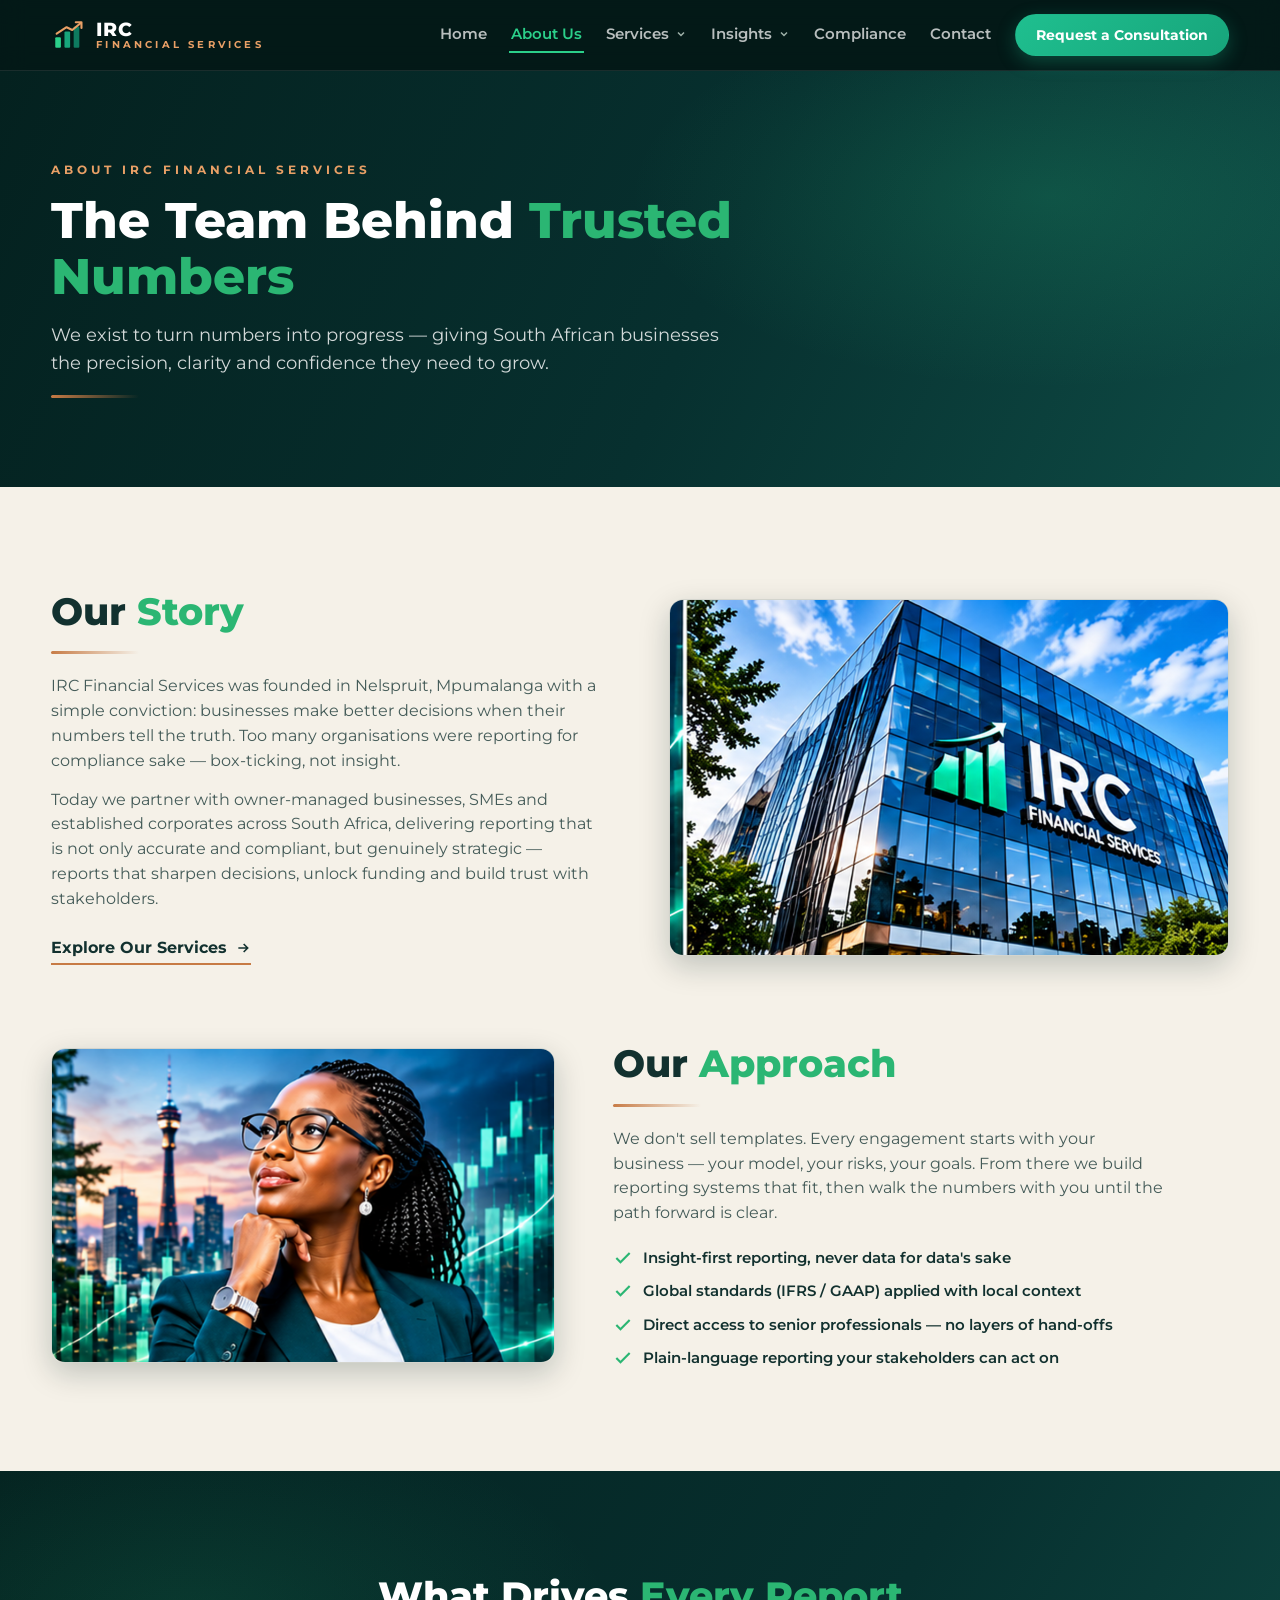
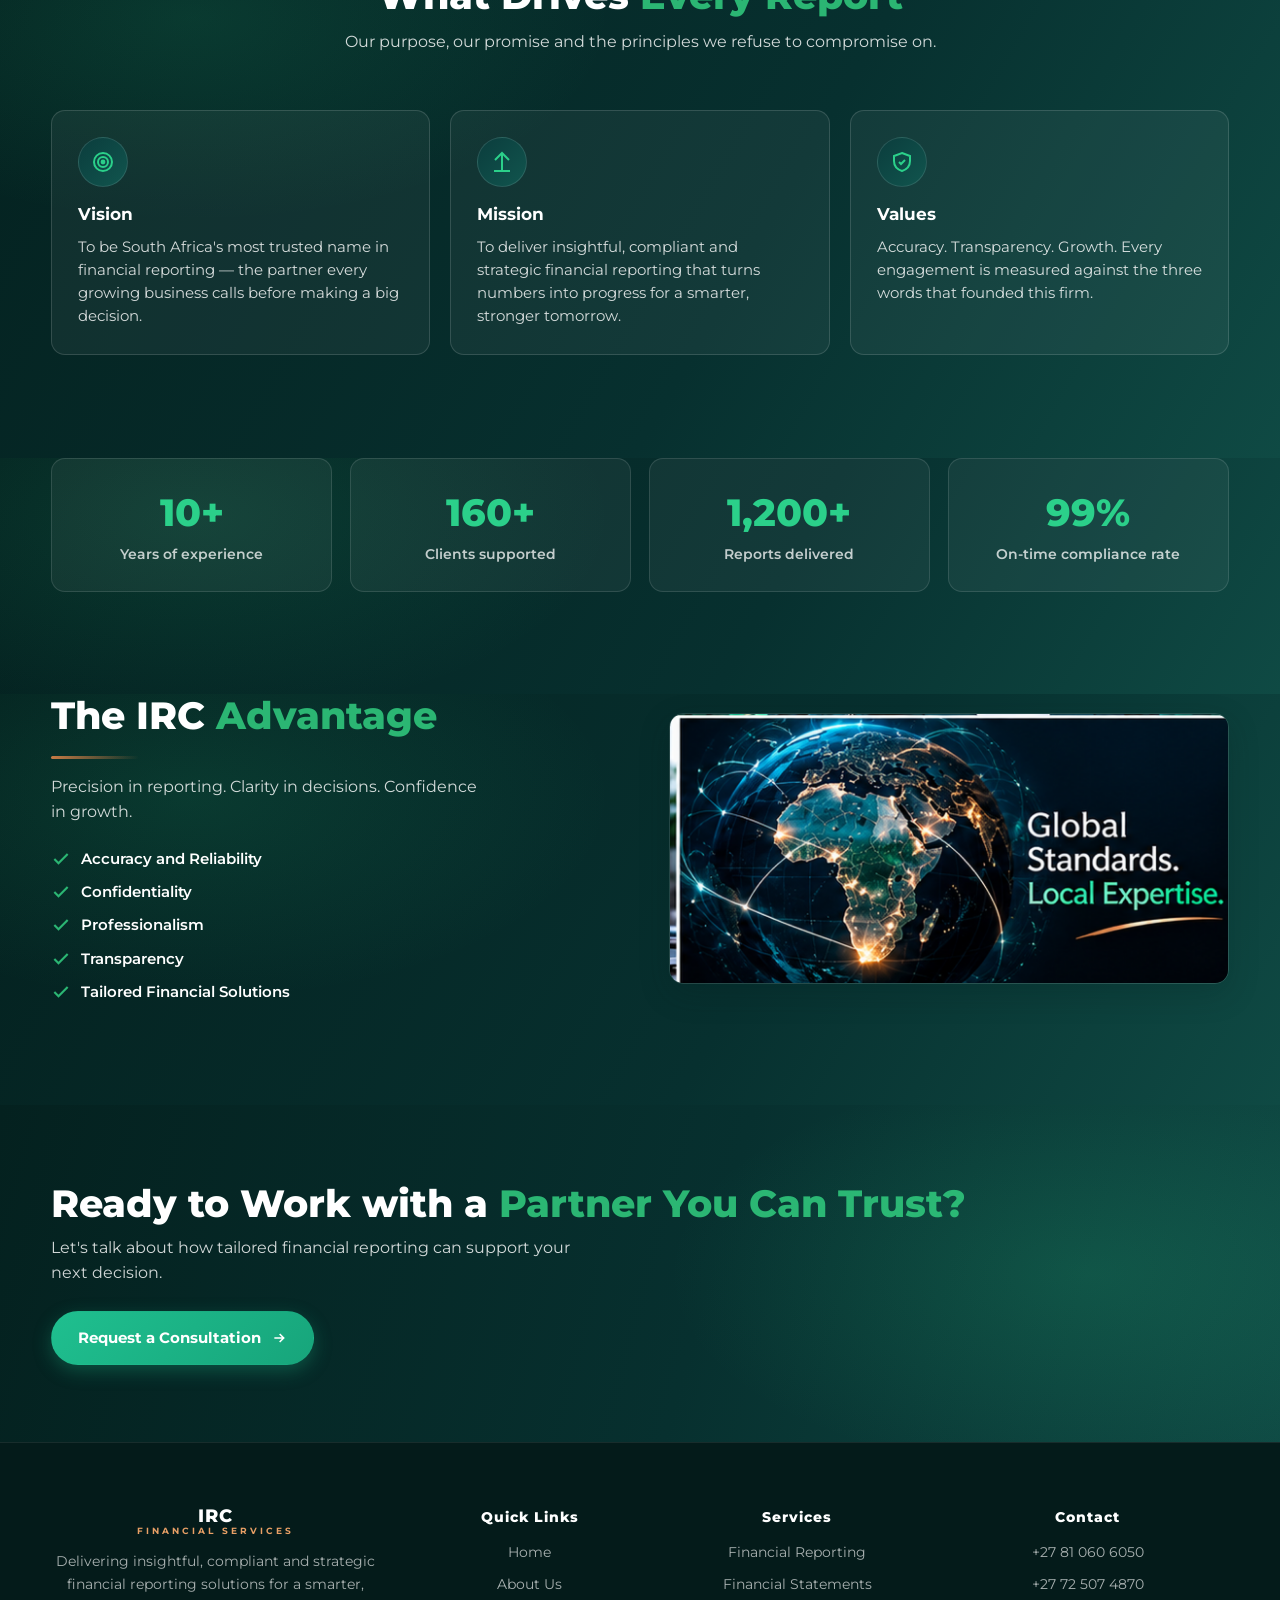
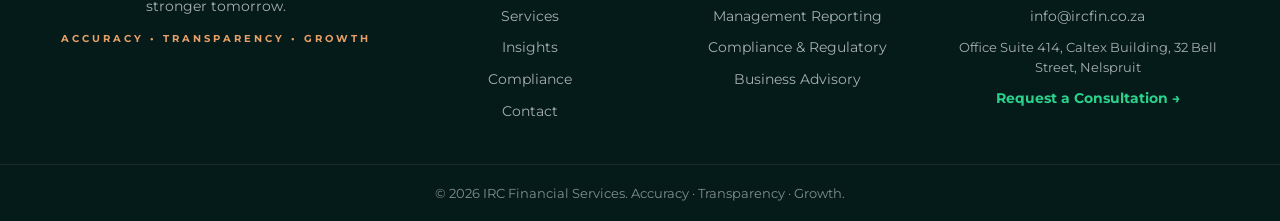
==== commit 8ce725bb: "Add direct line number and street address to contact details" ====
--- a/about.html
+++ b/about.html
@@ -25,7 +25,7 @@
       <span class="nav-logo-text"><b>IRC</b><span>FINANCIAL SERVICES</span></span>
     </a>
     <div class="nav-right">
-      <div class="nav-links">
+      <div class="nav-links" id="nav-links">
         <a href="index.html">Home</a>
         <a href="about.html" class="active">About Us</a>
         <div class="drop">
@@ -55,8 +55,12 @@
         </div>
                 <a href="compliance.html">Compliance</a>
         <a href="contact.html">Contact</a>
+        <a href="contact.html" class="menu-cta">Request a Consultation</a>
       </div>
       <a href="contact.html" class="btn btn-primary nav-cta">Request a Consultation</a>
+      <button class="nav-burger" type="button" aria-label="Open menu" aria-expanded="false" aria-controls="nav-links">
+        <span></span><span></span><span></span>
+      </button>
     </div>
   </div>
 </nav>
@@ -213,8 +217,9 @@
       <h4>Contact</h4>
       <ul>
         <li><a href="tel:+27810606050">+27 81 060 6050</a></li>
+        <li><a href="tel:+27725074870">+27 72 507 4870</a></li>
         <li><a href="mailto:info@ircfin.co.za">info@ircfin.co.za</a></li>
-        <li>Nelspruit, South Africa</li>
+        <li>Office Suite 414, Caltex Building, 32 Bell Street, Nelspruit</li>
         <li><a href="contact.html" style="color:var(--emerald-bright);font-weight:700">Request a Consultation →</a></li>
       </ul>
     </div>
@@ -222,5 +227,33 @@
   <div class="footer-bottom">© 2026 IRC Financial Services. Accuracy · Transparency · Growth.</div>
 </footer>
 
+<script>
+  (function(){
+    var nav = document.querySelector('.navbar');
+    if (!nav) return;
+    var burger = nav.querySelector('.nav-burger');
+    var mq = window.matchMedia('(max-width:820px)');
+    if (burger) {
+      burger.addEventListener('click', function(){
+        var open = nav.classList.toggle('menu-open');
+        burger.setAttribute('aria-expanded', open ? 'true' : 'false');
+      });
+    }
+    document.querySelectorAll('.navbar .drop > a').forEach(function(a){
+      a.addEventListener('click', function(e){
+        if (mq.matches) {
+          e.preventDefault();
+          a.parentElement.classList.toggle('open');
+        }
+      });
+    });
+    document.querySelectorAll('.navbar .nav-links a:not(.menu-cta)').forEach(function(a){
+      a.addEventListener('click', function(){
+        nav.classList.remove('menu-open');
+        if (burger) burger.setAttribute('aria-expanded', 'false');
+      });
+    });
+  })();
+</script>
 </body>
 </html>
--- a/styles.css
+++ b/styles.css
@@ -152,6 +152,7 @@
   .nav-links a{color:rgba(255,255,255,.72);font-weight:600;font-size:14.5px;padding:6px 2px;border-bottom:2px solid transparent}
   .nav-links a:hover{color:var(--white)}
   .nav-links a.active{color:var(--emerald-bright);border-bottom-color:var(--emerald-bright)}
+  .nav-links a.menu-cta{display:none}
   .nav-cta{padding:10px 20px;font-size:13.5px}
 
   /* ============ PAGE HERO (shared) ============ */
@@ -313,6 +314,8 @@
   .topnav .links a:hover{color:#19CE7A}
   .topnav .links a.active{color:#fff;border-bottom-color:#19CE7A}
   .topnav .caret{width:9px;height:9px;stroke-width:3.4;color:#9FB2A9}
+  .nav-burger{display:none}
+  .topnav .links a.menu-cta{display:none}
 
   /* ---------- shared nav dropdowns (hover + keyboard focus) ---------- */
   .drop{position:relative;display:inline-flex}
@@ -436,11 +439,11 @@
     .svc-intro{flex:1 1 100%;margin-bottom:10px;margin-right:0}
   }
   @media (max-width:1240px){
-    .bot-grid{grid-template-columns:repeat(6,1fr)}
-    .bot-intro{grid-column:1/7}
-    .mini-card{grid-column:span 2}
-    .bot-exel{grid-column:1/4}
-    .home-cta{grid-column:4/7}
+    .bot-grid{grid-template-columns:repeat(2,1fr)}
+    .bot-intro{grid-column:1/3}
+    .mini-card{grid-column:auto}
+    .bot-exel{grid-column:auto}
+    .home-cta{grid-column:1/3}
     .side-rail{width:52px}
   }
   @media (max-width:1100px){
@@ -456,7 +459,43 @@
     .home .hero-script{left:auto}
   }
   @media (max-width:820px){
-    .topnav-inner{flex-wrap:wrap;row-gap:10px}
+    .topnav-cta{display:none}
+    .nav-burger{display:inline-flex;flex-direction:column;justify-content:center;align-items:center;gap:5px;width:52px;height:52px;margin-left:auto;border-radius:14px;border:1px solid rgba(255,255,255,.35);background:rgba(10,16,26,.35);backdrop-filter:blur(6px);cursor:pointer}
+    .nav-burger span{display:block;width:22px;height:2px;border-radius:2px;background:#fff;transition:transform .2s ease,opacity .2s ease}
+    .topnav.menu-open{background:rgba(6,11,17,.97);backdrop-filter:blur(12px);border-bottom-color:rgba(120,150,140,.14)}
+    .topnav.menu-open .nav-burger span:nth-child(1){transform:translateY(7px) rotate(45deg)}
+    .topnav.menu-open .nav-burger span:nth-child(2){opacity:0}
+    .topnav.menu-open .nav-burger span:nth-child(3){transform:translateY(-7px) rotate(-45deg)}
+    .menu-open .nav-burger span:nth-child(1){transform:translateY(7px) rotate(45deg)}
+    .menu-open .nav-burger span:nth-child(2){opacity:0}
+    .menu-open .nav-burger span:nth-child(3){transform:translateY(-7px) rotate(-45deg)}
+    .topnav .links{display:none;position:absolute;top:100%;left:0;right:0;flex-direction:column;align-items:stretch;gap:0;width:auto;background:rgba(6,11,17,.97);backdrop-filter:blur(12px);border-bottom:1px solid rgba(120,150,140,.14);padding:8px 22px 18px;z-index:960}
+    .topnav.menu-open .links{display:flex}
+    .topnav .links a{width:100%;justify-content:space-between;padding:13px 4px;font-size:14.5px;border-bottom:1px solid rgba(255,255,255,.07)}
+    .topnav .links a.active{color:#19CE7A;border-bottom:1px solid rgba(255,255,255,.07)}
+    .topnav .drop{display:block;width:100%}
+    .topnav .drop > a{width:100%;justify-content:space-between}
+    .topnav .drop .caret{width:11px;height:11px}
+    .drop.open .caret{transform:rotate(180deg)}
+    .topnav .drop-menu{position:static;display:none;opacity:1;visibility:visible;transform:none;background:transparent;border:0;box-shadow:none;padding:0 0 4px 14px;min-width:0;z-index:auto}
+    .topnav .drop-menu::before{display:none}
+    .topnav .drop.open .drop-menu{display:block}
+    .topnav .drop-menu a{padding:10px 4px;font-size:13.5px;color:rgba(231,237,234,.78);border-bottom:none !important}
+    .topnav .drop-menu a:hover{background:none;color:#19CE7A}
+    .topnav .links a.menu-cta{display:flex;justify-content:center;align-items:center;margin-top:16px;padding:13px 22px;border-radius:999px;border-bottom:none !important;background:linear-gradient(135deg,#1BD47E,#0E9A57);color:#fff;font-weight:700;font-size:14px}
+    .navbar .nav-cta{display:none}
+    .navbar .nav-links{display:none;position:absolute;top:100%;left:0;right:0;flex-direction:column;align-items:stretch;gap:0;flex-wrap:nowrap;background:rgba(4,24,23,.98);backdrop-filter:blur(12px);border-bottom:1px solid rgba(255,255,255,.09);padding:8px 22px 18px;z-index:960;box-shadow:0 18px 40px rgba(0,0,0,.4)}
+    .navbar.menu-open .nav-links{display:flex}
+    .navbar .nav-links a{width:100%;justify-content:space-between;padding:13px 4px;font-size:14.5px;border-bottom:1px solid rgba(255,255,255,.07)}
+    .navbar .nav-links a.active{color:var(--emerald-bright);border-bottom:1px solid rgba(255,255,255,.07)}
+    .navbar .drop{display:block;width:100%}
+    .navbar .drop > a{width:100%;justify-content:space-between}
+    .navbar .drop-menu{position:static;display:none;opacity:1;visibility:visible;transform:none;background:transparent;border:0;box-shadow:none;padding:0 0 4px 14px;min-width:0;z-index:auto}
+    .navbar .drop-menu::before{display:none}
+    .navbar .drop.open .drop-menu{display:block}
+    .navbar .drop-menu a{padding:10px 4px;color:rgba(255,255,255,.78);border-bottom:none !important}
+    .navbar .drop-menu a:hover{background:none;color:var(--emerald-bright)}
+    .nav-links a.menu-cta{display:flex;justify-content:center;align-items:center;margin-top:16px;padding:13px 22px;border-radius:999px;border-bottom:none !important;background:linear-gradient(135deg,#1BD47E,#0E9A57);color:#fff;font-weight:700;font-size:14px}
     .home .hero-right{position:absolute;top:10%;bottom:auto;left:auto;right:-4%;width:auto;height:88%;opacity:.32;filter:blur(.5px)}
     .home .hero-right img{width:auto;height:100%;object-position:top center}
     .home .hero-right::before{display:none}
@@ -469,6 +508,7 @@
     .adv-banner img{-ms-interpolation-mode:bicubic}
     .adv-hot{display:none}
     .bot-grid{grid-template-columns:1fr}
+    .bot-intro{grid-column:auto}
     .mini-card{grid-column:auto}
     .bot-exel{grid-column:auto}
     .home-cta{grid-column:auto}
@@ -476,9 +516,6 @@
     .home .hero-script{right:clamp(20px,4vw,40px)}
   }
   @media (max-width:560px){
-    .topnav-inner{flex-wrap:wrap;gap:14px}
-    .topnav .links{order:3;width:100%;gap:16px;flex-wrap:wrap}
-    .topnav-cta{margin-left:0}
     .svc-item{flex:0 0 50%}
   }
 
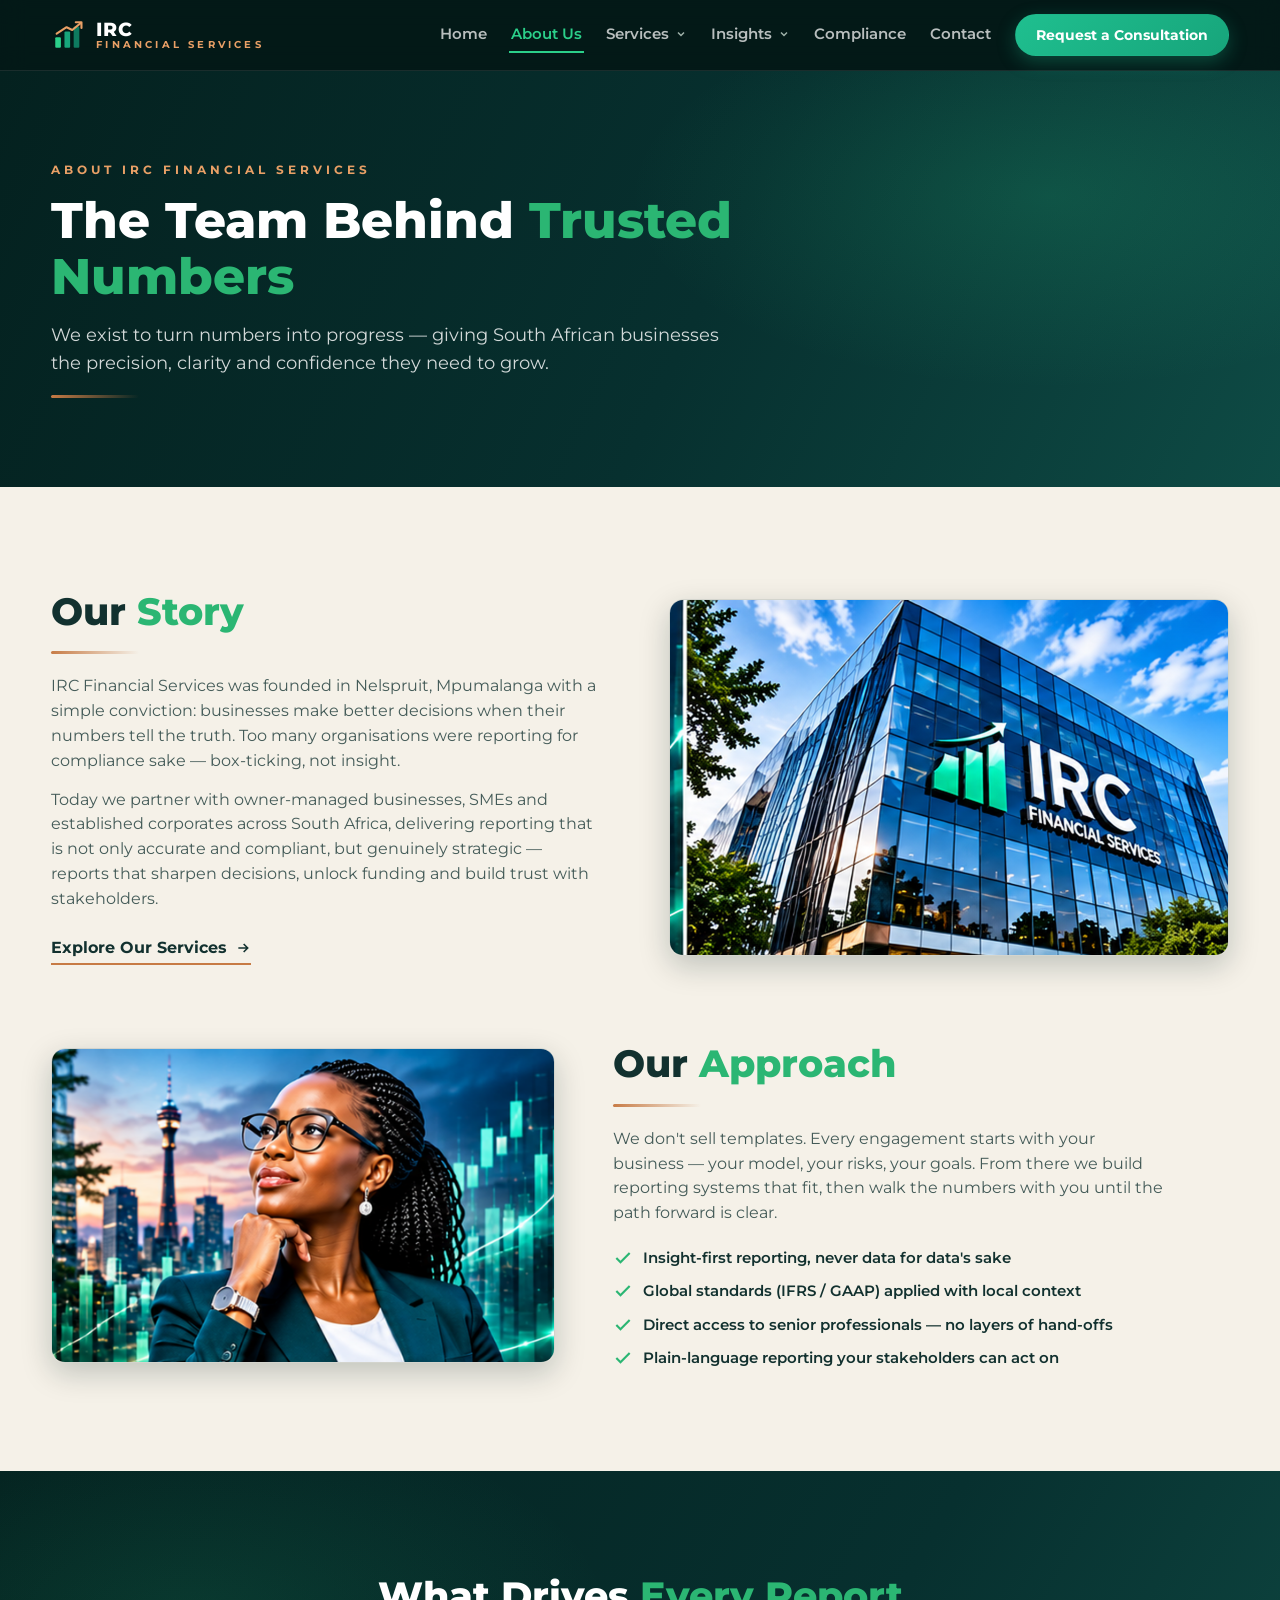
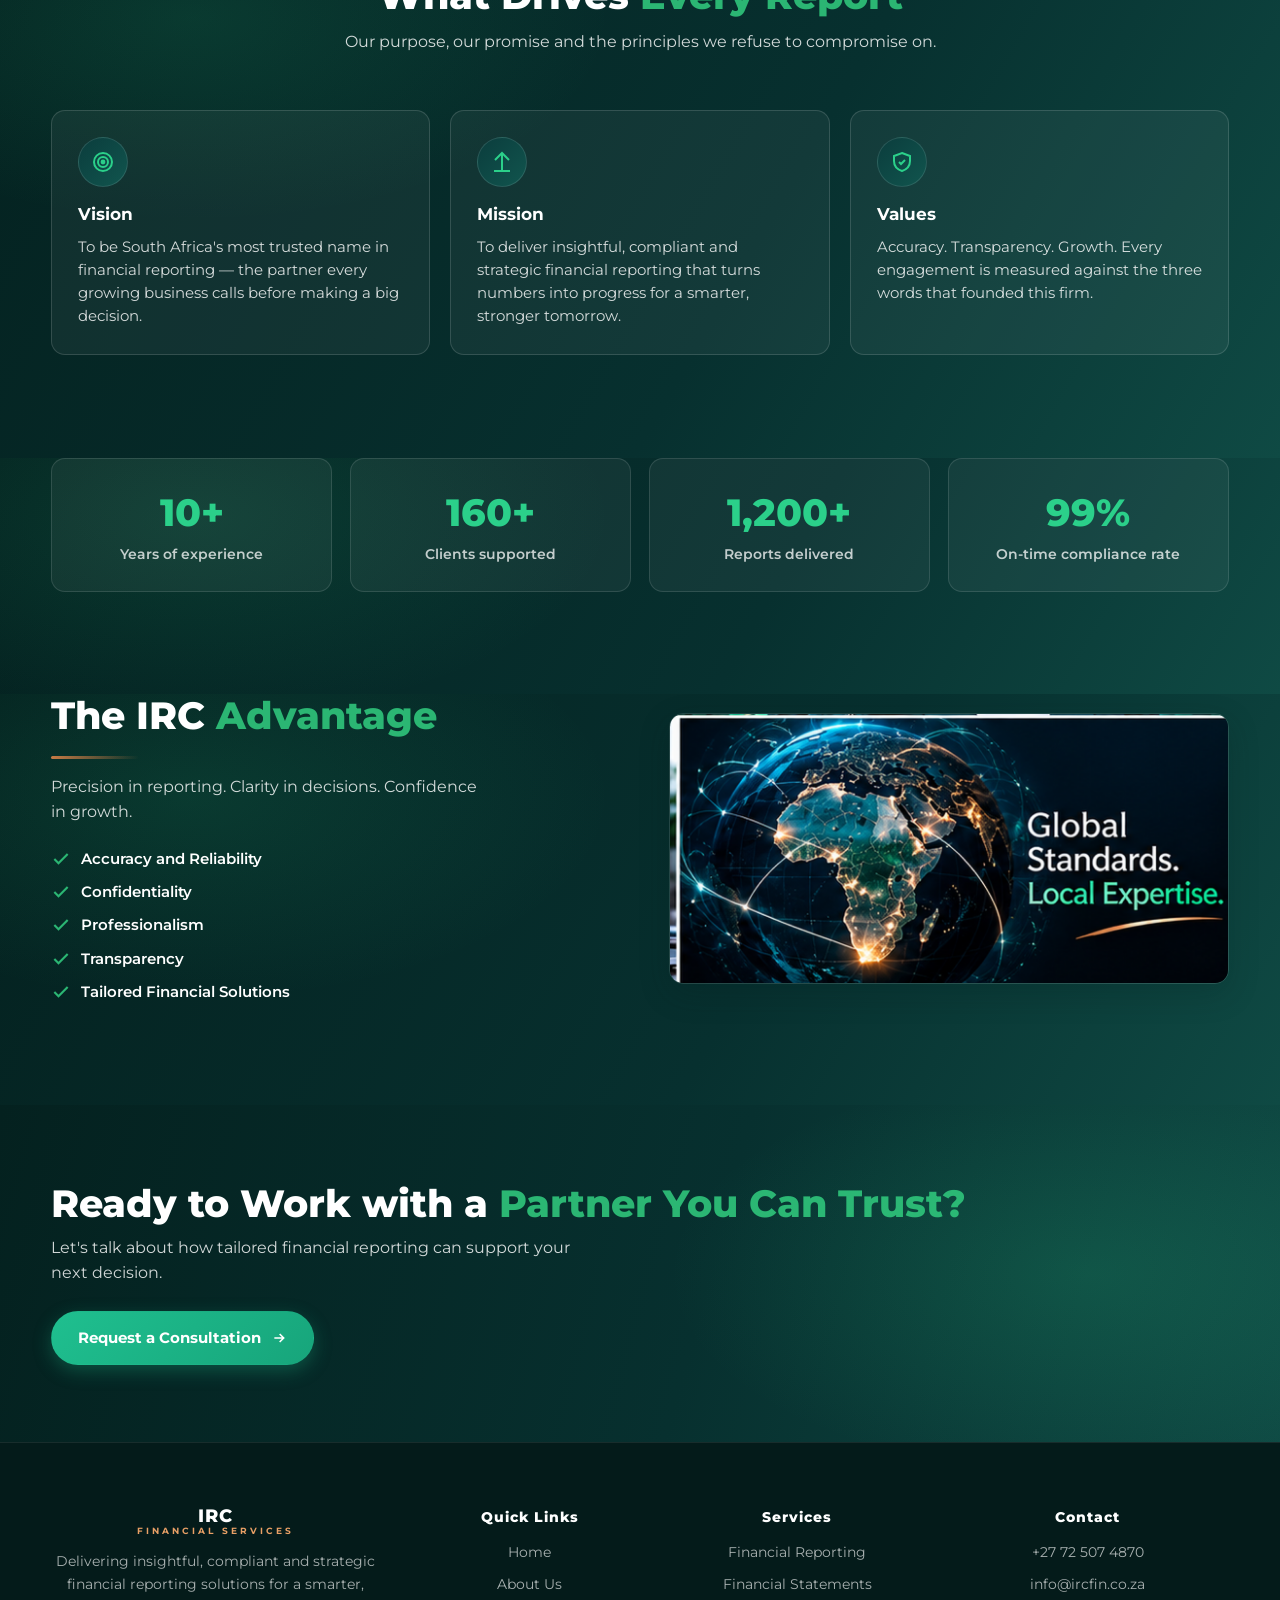
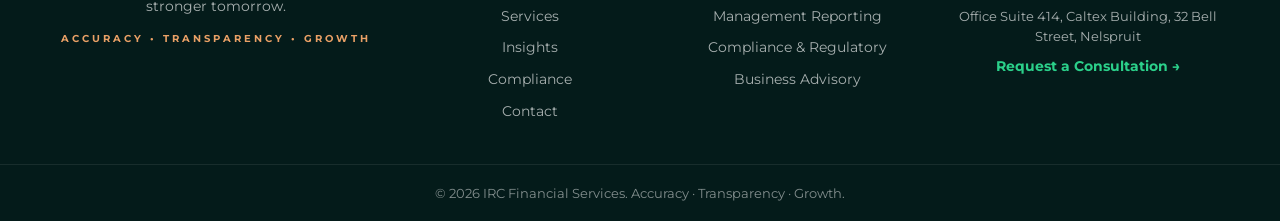
==== commit bc2bfedb: "Replace contact number with +27 72 507 4870 and point WhatsApp button to it" ====
--- a/about.html
+++ b/about.html
@@ -216,7 +216,6 @@
     <div>
       <h4>Contact</h4>
       <ul>
-        <li><a href="tel:+27810606050">+27 81 060 6050</a></li>
         <li><a href="tel:+27725074870">+27 72 507 4870</a></li>
         <li><a href="mailto:info@ircfin.co.za">info@ircfin.co.za</a></li>
         <li>Office Suite 414, Caltex Building, 32 Bell Street, Nelspruit</li>
